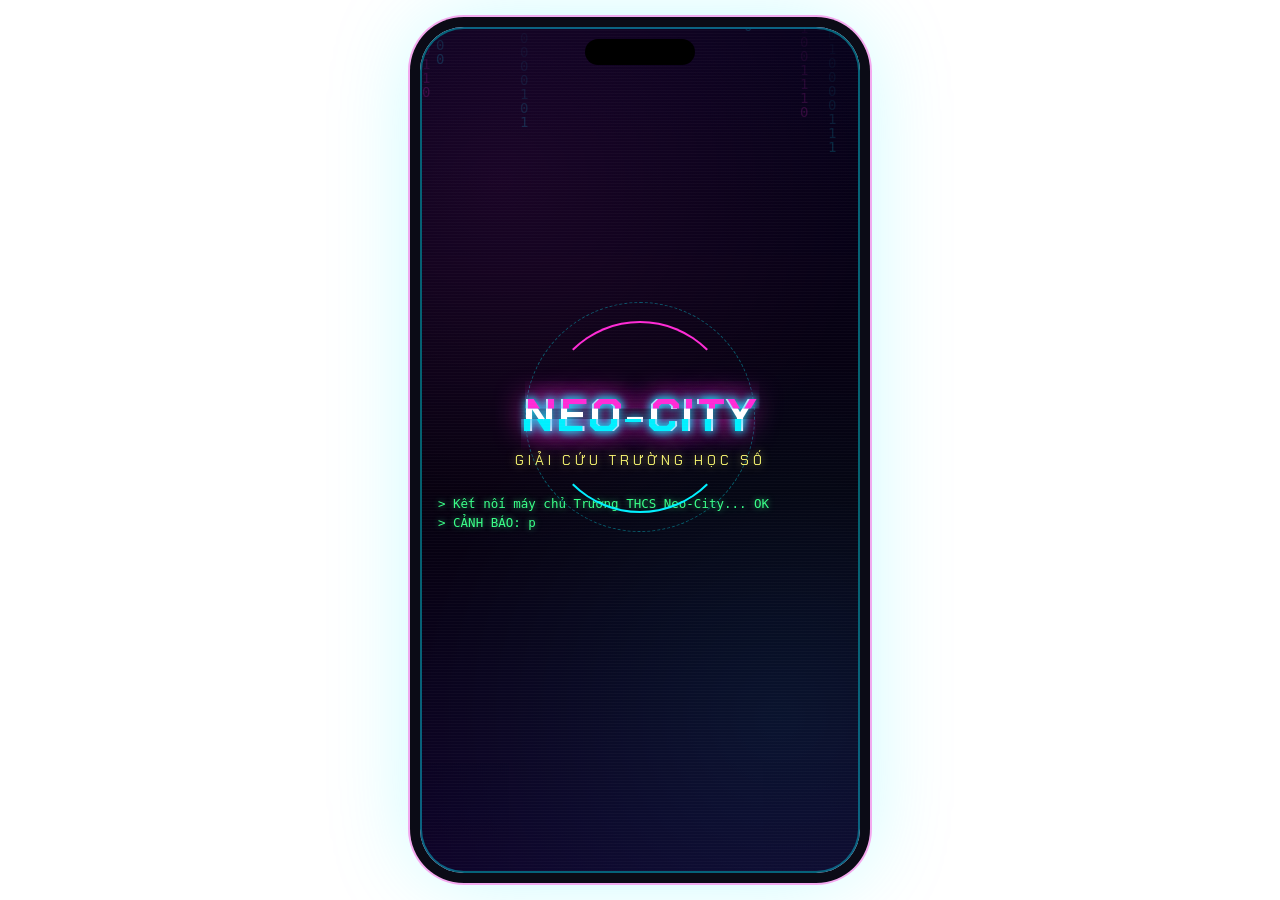
==== play.html @ b69e6686 "NEO-CITY: game Giải Cứu Trường Học Số Game web quét QR cho học sinh THCS về chuyển đổi số: 7 ải, mản" ====
<!doctype html>
<html lang="vi">
<head>
<meta charset="utf-8">
<meta name="viewport" content="width=device-width,initial-scale=1,viewport-fit=cover,maximum-scale=1">
<meta name="theme-color" content="#06020f">
<title>NEO-CITY · Giải Cứu Trường Học Số</title>
<link rel="preconnect" href="https://fonts.googleapis.com">
<link rel="preconnect" href="https://fonts.gstatic.com" crossorigin>
<link href="https://fonts.googleapis.com/css2?family=Be+Vietnam+Pro:wght@400;600;800&family=Chakra+Petch:wght@500;700&display=swap" rel="stylesheet">
<link rel="stylesheet" href="game.css">
<link rel="stylesheet" href="puzzles-a.css">
<link rel="stylesheet" href="puzzles-b.css">
</head>
<body>
<div class="phone">
  <canvas id="rain"></canvas>
  <div id="app"><div class="loader">ĐANG KẾT NỐI NEO-CITY…</div></div>
  <div class="scanlines"></div>
</div>
<script src="config.js"></script>
<script src="leaderboard.js"></script>
<script src="filter.js"></script>
<script src="data.js"></script>
<script src="game.js"></script>
<script src="puzzles-a.js"></script>
<script src="puzzles-b.js"></script>
<script>init();</script>
</body>
</html>
---- game.css ----
/* ===== NEO-CITY · Giao diện lõi ===== */
:root{
  --bg:#06020f; --bg2:#0d0624;
  --cyan:#00f0ff; --pink:#ff2bd6; --yellow:#f9f871; --green:#39ff88; --red:#ff3864; --violet:#8b5cf6;
  --text:#e8f6ff; --muted:#8fa3c7;
  --glass:rgba(20,10,50,.55); --line:rgba(0,240,255,.28);
  --fh:'Chakra Petch',system-ui,sans-serif; --fb:'Be Vietnam Pro',system-ui,sans-serif;
}
*{box-sizing:border-box;-webkit-tap-highlight-color:transparent}
html,body{margin:0;height:100%;overflow:hidden}
body{
  background:#020008 radial-gradient(ellipse at 20% 10%,rgba(255,43,214,.18),transparent 50%),
             radial-gradient(ellipse at 80% 90%,rgba(0,240,255,.15),transparent 50%);
  color:var(--text);font-family:var(--fb);font-size:15px;line-height:1.5;
  display:flex;align-items:center;justify-content:center;
}
button{font-family:inherit;color:inherit;cursor:pointer}
input{font-family:inherit}
img{max-width:100%}

/* ---------- Khung điện thoại ---------- */
.phone{
  position:relative;width:100%;max-width:440px;height:100dvh;overflow:hidden;
  background:linear-gradient(180deg,#0a0320 0%,#06020f 55%,#120530 100%);
}
@media (min-width:600px) and (min-height:700px){
  .phone{height:min(880px,94dvh);border-radius:44px;border:2px solid rgba(0,240,255,.4);
    box-shadow:0 0 0 10px #0b0b16,0 0 0 12px rgba(255,43,214,.4),0 0 90px rgba(0,240,255,.25)}
  .phone::before{content:"";position:absolute;top:10px;left:50%;transform:translateX(-50%);width:110px;height:26px;
    background:#000;border-radius:20px;z-index:60}
  .screen{padding-top:46px!important}
}
#rain{position:absolute;inset:0;width:100%;height:100%;opacity:.16;pointer-events:none}
.scanlines{position:absolute;inset:0;pointer-events:none;z-index:55;
  background:repeating-linear-gradient(0deg,rgba(255,255,255,.025) 0 1px,transparent 1px 3px)}
#app{position:absolute;inset:0;z-index:2}
.loader{position:absolute;inset:0;display:grid;place-items:center;font-family:var(--fh);letter-spacing:3px;color:var(--cyan);
  animation:blink 1s infinite}

.screen{
  position:absolute;inset:0;display:flex;flex-direction:column;gap:12px;overflow-y:auto;overflow-x:hidden;
  padding:calc(14px + env(safe-area-inset-top)) 16px calc(18px + env(safe-area-inset-bottom));
  animation:scrIn .45s cubic-bezier(.2,.8,.2,1);scrollbar-width:none;
}
.screen::-webkit-scrollbar{display:none}
.screen.has-nav{padding-bottom:calc(92px + env(safe-area-inset-bottom))}
.screen.flush{padding-left:0;padding-right:0;gap:0}
@keyframes scrIn{from{opacity:0;transform:translateY(16px) scale(.985);filter:blur(4px)}to{opacity:1;transform:none;filter:none}}

/* ---------- Thành phần chung ---------- */
.glass{background:var(--glass);border:1px solid var(--line);border-radius:16px;padding:14px;
  backdrop-filter:blur(10px);-webkit-backdrop-filter:blur(10px);box-shadow:inset 0 0 24px rgba(0,240,255,.06)}
.btn{
  display:inline-flex;align-items:center;justify-content:center;gap:8px;min-height:46px;padding:10px 18px;
  border:1.5px solid var(--cyan);border-radius:12px;background:linear-gradient(135deg,rgba(0,240,255,.18),rgba(255,43,214,.14));
  color:#fff;font-family:var(--fh);font-weight:700;font-size:15px;letter-spacing:1px;text-decoration:none;
  box-shadow:0 0 14px rgba(0,240,255,.35),inset 0 0 12px rgba(0,240,255,.15);
  transition:transform .12s,box-shadow .2s,opacity .2s;position:relative;overflow:hidden;
}
.btn::after{content:"";position:absolute;top:0;left:-60%;width:40%;height:100%;
  background:linear-gradient(100deg,transparent,rgba(255,255,255,.35),transparent);transform:skewX(-20deg);animation:shine 3.2s infinite}
.btn:active{transform:scale(.96)}
.btn:disabled{opacity:.4;filter:grayscale(.6);pointer-events:none}
.btn.big{width:100%;min-height:54px;font-size:17px}
.btn.red{border-color:var(--red);background:linear-gradient(135deg,rgba(255,56,100,.3),rgba(255,43,214,.12));box-shadow:0 0 14px rgba(255,56,100,.4)}
.btn.green{border-color:var(--green);background:linear-gradient(135deg,rgba(57,255,136,.25),rgba(0,240,255,.1));box-shadow:0 0 14px rgba(57,255,136,.4)}
.btn.ghost{background:transparent;border-color:rgba(143,163,199,.45);box-shadow:none}
.btn.ghost::after{display:none}
@keyframes shine{0%,60%{left:-60%}100%{left:130%}}
.icon-btn{width:42px;height:42px;border-radius:12px;border:1px solid var(--line);background:rgba(0,240,255,.08);
  font-size:20px;display:grid;place-items:center;flex:none}
.hint{color:var(--muted);font-size:13.5px;margin:0}
.center{text-align:center}
.explain{border-radius:12px;padding:10px 12px;font-size:14px;animation:pop .3s}
.explain.ok{background:rgba(57,255,136,.12);border:1px solid rgba(57,255,136,.5)}
.explain.no{background:rgba(255,56,100,.12);border:1px solid rgba(255,56,100,.55)}
.hidden{display:none!important}
@keyframes pop{from{transform:scale(.9);opacity:0}to{transform:none;opacity:1}}
@keyframes blink{50%{opacity:.35}}
.neon-title{font-family:var(--fh);font-weight:700;font-size:26px;margin:0;text-align:center;letter-spacing:1px;
  color:#fff;text-shadow:0 0 6px var(--c,var(--cyan)),0 0 18px var(--c,var(--cyan)),0 0 36px var(--c,var(--cyan))}

/* glitch chữ */
.glitch{position:relative;font-family:var(--fh);font-weight:700;color:#fff;letter-spacing:3px;
  text-shadow:0 0 10px var(--cyan),0 0 30px var(--pink)}
.glitch::before,.glitch::after{content:attr(data-text);position:absolute;inset:0;overflow:hidden}
.glitch::before{color:var(--pink);transform:translate(2px,0);clip-path:inset(0 0 60% 0);animation:gl1 2.4s infinite steps(2)}
.glitch::after{color:var(--cyan);transform:translate(-2px,0);clip-path:inset(55% 0 0 0);animation:gl2 2s infinite steps(2)}
@keyframes gl1{0%,90%{transform:translate(0)}92%{transform:translate(-4px,-2px)}95%{transform:translate(4px,1px)}}
@keyframes gl2{0%,85%{transform:translate(0)}88%{transform:translate(5px,2px)}93%{transform:translate(-4px,-1px)}}

/* thanh trên */
.topbar{display:flex;align-items:center;justify-content:space-between;gap:10px;font-family:var(--fh);letter-spacing:2px;
  color:var(--cyan);font-size:13px;min-height:42px}
.topbar>span:empty{width:42px}

/* ---------- Khởi động ---------- */
.boot{display:flex;flex-direction:column;gap:16px;min-height:100%;justify-content:center}
.logo{text-align:center;position:relative;padding:26px 0 8px}
.logo .glitch{font-size:46px;display:inline-block}
.logo-sub{font-family:var(--fh);color:var(--yellow);letter-spacing:4px;font-size:14px;text-shadow:0 0 10px rgba(249,248,113,.6)}
.logo-ring{position:absolute;left:50%;top:50%;width:230px;height:230px;margin:-115px 0 0 -115px;border-radius:50%;
  border:1px dashed rgba(0,240,255,.35);animation:spin 18s linear infinite;pointer-events:none}
.logo-ring::after{content:"";position:absolute;inset:18px;border-radius:50%;border:2px solid transparent;border-top-color:var(--pink);
  border-bottom-color:var(--cyan);animation:spin 3s linear infinite reverse}
@keyframes spin{to{transform:rotate(360deg)}}
.term{font-family:ui-monospace,Consolas,monospace;font-size:12.5px;color:var(--green);min-height:78px;margin:0;white-space:pre-wrap;
  text-shadow:0 0 6px rgba(57,255,136,.6)}
.form{display:flex;flex-direction:column;gap:10px;animation:pop .4s}
.form label{font-family:var(--fh);font-size:13px;letter-spacing:2px;color:var(--cyan)}
.input{width:100%;min-height:50px;border-radius:12px;border:1.5px solid var(--line);background:rgba(0,0,0,.35);color:#fff;
  padding:10px 14px;font-size:17px;outline:none;transition:border .2s,box-shadow .2s}
.input:focus{border-color:var(--pink);box-shadow:0 0 16px rgba(255,43,214,.35)}
.avatars{display:grid;grid-template-columns:repeat(4,1fr);gap:8px}
.av{aspect-ratio:1;border-radius:14px;border:1.5px solid var(--line);background:rgba(0,0,0,.3);font-size:30px;transition:transform .15s}
.av.sel{border-color:var(--pink);box-shadow:0 0 18px rgba(255,43,214,.55);transform:scale(1.06);background:rgba(255,43,214,.12)}

/* ---------- Cốt truyện ---------- */
.story{display:flex;flex-direction:column;gap:16px;justify-content:center;min-height:100%}
.villain{font-size:96px;text-align:center;filter:drop-shadow(0 0 20px var(--red));animation:villain 2.2s infinite}
@keyframes villain{0%,100%{transform:translateY(0)}50%{transform:translateY(-10px)}
  91%{transform:translate(-4px,-6px) skewX(8deg);filter:drop-shadow(4px 0 0 var(--cyan)) drop-shadow(-4px 0 0 var(--pink))}}
.story p{font-size:15.5px;margin:0;min-height:150px}

/* ---------- HUD + Bản đồ ---------- */
.hud{display:flex;align-items:center;gap:10px;margin:0 16px 10px;padding:10px 12px;border-radius:18px;position:relative;z-index:3}
.hud-av{width:44px;height:44px;border-radius:12px;display:grid;place-items:center;font-size:26px;
  background:rgba(255,43,214,.14);border:1px solid rgba(255,43,214,.5)}
.hud-info{flex:1;min-width:0}
.hud-info b{display:block;font-family:var(--fh);font-size:16px;white-space:nowrap;overflow:hidden;text-overflow:ellipsis}
.hud-info small{color:var(--muted);font-size:12px}
.hud-chip{font-family:var(--fh);font-weight:700;padding:6px 10px;border-radius:10px;border:1px solid rgba(249,248,113,.5);
  color:var(--yellow);background:rgba(249,248,113,.08);white-space:nowrap}
.map-wrap{flex:1;overflow-y:auto;overflow-x:hidden;position:relative;scrollbar-width:none}
.map-wrap::-webkit-scrollbar{display:none}
.map{position:relative;width:100%}
.city-bg{position:absolute;inset:0;pointer-events:none;opacity:.55;
  background:
    linear-gradient(rgba(0,240,255,.07) 1px,transparent 1px) 0 0/100% 46px,
    linear-gradient(90deg,rgba(255,43,214,.06) 1px,transparent 1px) 0 0/46px 100%}
.bldg{position:absolute;bottom:auto;width:34px;border:1px solid rgba(139,92,246,.35);border-bottom:none;
  background:linear-gradient(180deg,rgba(139,92,246,.15),transparent),
             repeating-linear-gradient(0deg,transparent 0 8px,rgba(0,240,255,.25) 8px 10px);pointer-events:none;opacity:.6}
.map-path{position:absolute;inset:0;width:100%;height:100%;overflow:visible}
.p-dim{fill:none;stroke:rgba(143,163,199,.28);stroke-width:4;stroke-dasharray:2 10;stroke-linecap:round;vector-effect:non-scaling-stroke}
.p-lit{fill:none;stroke:var(--cyan);stroke-width:4;stroke-linecap:round;vector-effect:non-scaling-stroke;
  filter:drop-shadow(0 0 6px var(--cyan));stroke-dasharray:14 8;animation:flow 1s linear infinite}
@keyframes flow{to{stroke-dashoffset:-22}}
.node{position:absolute;transform:translate(-50%,-50%);width:78px;height:78px;border:none;background:none;padding:0}
.node-core{position:absolute;inset:0;border-radius:22px;display:grid;place-items:center;font-size:34px;
  background:radial-gradient(circle at 30% 25%,rgba(255,255,255,.18),rgba(10,3,32,.9) 70%);
  border:2px solid var(--c);box-shadow:0 0 18px var(--c),inset 0 0 18px color-mix(in srgb,var(--c) 40%,transparent);
  transform:rotate(45deg);transition:transform .2s}
.node-core>i{font-style:normal;transform:rotate(-45deg)}
.node.boss{width:96px;height:96px}
.node.boss .node-core{font-size:42px;border-radius:50%}
.node.open .node-core,.node.scan .node-core{animation:pulse 1.6s infinite}
.node.locked .node-core{border-color:#3a3f5c;box-shadow:none;filter:grayscale(1) brightness(.6)}
.node.done .node-core{background:radial-gradient(circle at 30% 25%,color-mix(in srgb,var(--c) 45%,transparent),rgba(10,3,32,.9) 75%)}
.node:active .node-core{transform:rotate(45deg) scale(.92)}
.node.boss:active .node-core{transform:scale(.92)}
@keyframes pulse{0%,100%{box-shadow:0 0 14px var(--c)}50%{box-shadow:0 0 34px var(--c),0 0 60px var(--c)}}
.node-badge{position:absolute;right:-6px;top:-6px;z-index:2;width:26px;height:26px;border-radius:50%;display:grid;place-items:center;
  font-size:13px;background:#14082e;border:1.5px solid var(--yellow)}
.node-badge.ok{border-color:var(--green);color:var(--green);font-weight:800}
.node-label{position:absolute;top:50%;transform:translateY(-50%);width:130px;font-family:var(--fh);font-size:14px;font-weight:700;
  line-height:1.2;color:#fff;text-shadow:0 0 8px rgba(0,0,0,.9);pointer-events:none}
.node-label small{display:block;font-size:11px;letter-spacing:2px;color:var(--c)}
.node-label.right{left:calc(100% + 14px);text-align:left}
.node-label.left{right:calc(100% + 14px);text-align:right}
.node.locked .node-label{opacity:.5}
.map-end{position:absolute;left:0;right:0;text-align:center;font-family:var(--fh);font-size:12px;letter-spacing:3px;color:var(--muted)}

/* nav */
.nav{position:absolute;left:12px;right:12px;bottom:calc(10px + env(safe-area-inset-bottom));z-index:20;display:grid;
  grid-template-columns:repeat(4,1fr);padding:6px;border-radius:20px;background:rgba(12,5,34,.85)}
.nav button{border:none;background:none;border-radius:14px;padding:6px 2px;font-size:11px;font-family:var(--fh);
  color:var(--muted);display:flex;flex-direction:column;align-items:center;gap:2px;min-height:52px}
.nav button span{font-size:21px;line-height:1.1}
.nav button.on{color:#fff;background:rgba(0,240,255,.12);box-shadow:inset 0 0 0 1px var(--line)}

/* ---------- Giới thiệu ải ---------- */
.brief{display:flex;flex-direction:column;gap:12px}
.holo{position:relative;width:150px;height:150px;margin:6px auto 0;display:grid;place-items:center}
.holo>span{font-size:64px;filter:drop-shadow(0 0 16px var(--c));animation:float 3s ease-in-out infinite}
.holo-ring{position:absolute;inset:0;border-radius:50%;border:2px solid var(--c);opacity:.6;
  border-left-color:transparent;border-right-color:transparent;animation:spin 4s linear infinite}
.holo-ring.r2{inset:16px;animation-duration:2.6s;animation-direction:reverse;border-style:dashed;opacity:.4}
.holo::after{content:"";position:absolute;bottom:-8px;left:20%;right:20%;height:14px;border-radius:50%;
  background:radial-gradient(var(--c),transparent 70%);opacity:.5;filter:blur(4px)}
@keyframes float{50%{transform:translateY(-8px)}}
.area{text-align:center;color:var(--muted);margin:-6px 0 0;font-size:13px;letter-spacing:1px}
.brief-box p{margin:0;min-height:72px}
.mission b{font-family:var(--fh);letter-spacing:1.5px;color:var(--yellow);font-size:13px}
.mission p{margin:4px 0 0;font-size:14px}

/* ---------- Khung ải ---------- */
.lv-top{display:flex;align-items:center;gap:10px}
.lv-title{flex:1;min-width:0;line-height:1.2}
.lv-title small{display:block;font-family:var(--fh);color:var(--c);letter-spacing:2px;font-size:11px}
.lv-title b{font-family:var(--fh);font-size:17px;display:block;white-space:nowrap;overflow:hidden;text-overflow:ellipsis}
.hearts{display:flex;gap:2px;font-size:18px}
.hearts i{font-style:normal;transition:transform .3s,filter .3s}
.hearts i.lost{filter:grayscale(1) brightness(.5);transform:scale(.8)}
.hearts i.pop{animation:heartPop .5s}
@keyframes heartPop{30%{transform:scale(1.6)}100%{transform:scale(.8)}}
.lv-bar{height:6px;border-radius:6px;background:rgba(255,255,255,.08);overflow:hidden;flex:none}
.lv-bar i{display:block;height:100%;width:0;background:linear-gradient(90deg,var(--cyan),var(--pink));
  box-shadow:0 0 10px var(--cyan);transition:width .5s cubic-bezier(.2,.8,.2,1)}
.stage{display:flex;flex-direction:column;gap:12px;flex:1}
.shake{animation:shake .45s}
@keyframes shake{20%{transform:translateX(-8px)}40%{transform:translateX(7px)}60%{transform:translateX(-5px)}80%{transform:translateX(3px)}}
.hurt-flash{position:absolute;inset:0;z-index:40;pointer-events:none;background:radial-gradient(transparent 40%,rgba(255,56,100,.55));
  animation:hurt .6s forwards}
@keyframes hurt{to{opacity:0}}

/* ---------- Kết quả ---------- */
.reward{display:flex;flex-direction:column;align-items:center;gap:14px;text-align:center;min-height:100%;justify-content:center}
.reward .glitch{font-size:36px}
.flip{width:170px;height:170px;perspective:800px}
.flip-in{position:relative;width:100%;height:100%;transform-style:preserve-3d;transition:transform 1s cubic-bezier(.3,1.4,.5,1)}
.flip.flipped .flip-in{transform:rotateY(180deg)}
.face{position:absolute;inset:0;border-radius:18px;backface-visibility:hidden;-webkit-backface-visibility:hidden;overflow:hidden;
  display:grid;place-items:center;border:2px solid var(--cyan);box-shadow:0 0 30px rgba(0,240,255,.5)}
.face.front{font-family:var(--fh);font-size:80px;color:var(--cyan);
  background:repeating-linear-gradient(45deg,#0d0624 0 10px,#160a3a 10px 20px)}
.face.back{transform:rotateY(180deg);border-color:var(--yellow);box-shadow:0 0 40px rgba(249,248,113,.55)}
.face.back img{width:100%;height:100%;display:block}
.pc-label{font-family:var(--fh);color:var(--yellow);margin:0}
.trophy{font-size:110px;filter:drop-shadow(0 0 30px var(--yellow));animation:float 2.4s infinite ease-in-out}
.wish{width:100%;text-align:left;border-color:rgba(255,43,214,.5);animation:pop .5s .9s both}
.wish b{font-family:var(--fh);color:var(--pink);letter-spacing:2px;font-size:13px}
.wish p{margin:6px 0 0;min-height:48px;font-size:15.5px}
.reward .btns{width:100%;display:flex;flex-direction:column;gap:10px}
.fail .glitch{font-size:34px;text-shadow:0 0 10px var(--red),0 0 30px var(--red)}
.fail-ico{font-size:90px;animation:villain 1.6s infinite}

/* ---------- Mảnh ghép / ghép hình ---------- */
.board{display:grid;grid-template-columns:repeat(3,1fr);gap:4px;padding:6px;border-radius:14px;
  border:1.5px solid var(--line);background:rgba(0,0,0,.35);aspect-ratio:3/2;width:100%}
.slot{position:relative;border-radius:8px;border:1px dashed rgba(143,163,199,.35);display:grid;place-items:center;overflow:hidden;
  background:rgba(255,255,255,.02)}
.slot img{width:100%;height:100%;display:block;animation:pop .35s}
.slot.q span{font-family:var(--fh);font-size:30px;color:rgba(143,163,199,.5)}
.slot.q small{position:absolute;bottom:4px;font-size:10px;color:var(--muted)}
.slot.filled{border-style:solid;border-color:transparent}
.board.complete{gap:0;box-shadow:0 0 40px var(--yellow);border-color:var(--yellow);transition:gap .6s,box-shadow .6s}
.board.complete .slot{border-radius:0}
.tray{display:grid;grid-template-columns:repeat(3,1fr);gap:10px}
.tp{aspect-ratio:1;border-radius:10px;border:1.5px solid var(--line);padding:0;overflow:hidden;background:#000;transition:transform .15s,box-shadow .2s}
.tp img{display:block;width:100%;height:100%}
.tp.sel{border-color:var(--pink);box-shadow:0 0 18px var(--pink);transform:scale(1.07)}
.tp.used{visibility:hidden}
.pc-count{text-align:center;font-family:var(--fh);font-size:20px;color:var(--yellow)}

/* lời chúc */
.wlist{display:flex;flex-direction:column;gap:10px}
.witem{display:flex;gap:10px;align-items:flex-start;animation:pop .4s both}
.witem i{font-style:normal;font-size:22px}
.witem p{margin:0;font-size:14.5px}
.empty{text-align:center;color:var(--muted);padding:30px 10px}
.empty div{font-size:56px;margin-bottom:6px}

/* chứng nhận */
.cert{width:100%;border-radius:14px;box-shadow:0 0 30px rgba(0,240,255,.35);display:block}

/* ---------- Quét QR ---------- */
.scanner{position:relative;width:100%;aspect-ratio:1;border-radius:20px;overflow:hidden;background:#000;border:1.5px solid var(--line)}
#reader{position:absolute;inset:0}
#reader video{width:100%!important;height:100%!important;object-fit:cover}
#reader img,#reader__dashboard,#reader__header_message{display:none!important}
.scan-frame{position:absolute;inset:16%;pointer-events:none}
.scan-frame i{position:absolute;width:34px;height:34px;border:4px solid var(--cyan);filter:drop-shadow(0 0 6px var(--cyan))}
.scan-frame i:nth-child(1){left:0;top:0;border-right:none;border-bottom:none;border-radius:10px 0 0 0}
.scan-frame i:nth-child(2){right:0;top:0;border-left:none;border-bottom:none;border-radius:0 10px 0 0}
.scan-frame i:nth-child(3){left:0;bottom:0;border-right:none;border-top:none;border-radius:0 0 0 10px}
.scan-frame i:nth-child(4){right:0;bottom:0;border-left:none;border-top:none;border-radius:0 0 10px 0}
.scan-laser{position:absolute;left:4%;right:4%;height:2px;background:var(--pink);box-shadow:0 0 12px var(--pink);animation:laser 2s ease-in-out infinite}
@keyframes laser{0%,100%{top:6%}50%{top:94%}}
.scan-msg{position:absolute;left:0;right:0;bottom:10px;text-align:center;font-size:13px;color:var(--text);padding:0 14px;
  text-shadow:0 1px 4px #000}
.manual label{font-family:var(--fh);font-size:12px;letter-spacing:2px;color:var(--cyan)}
.manual .row{display:flex;gap:8px;margin-top:6px}
.manual .input{text-transform:uppercase;font-size:15px;min-height:46px}

/* ---------- Toast / modal / hiệu ứng ---------- */
.toast{position:absolute;left:50%;top:calc(18px + env(safe-area-inset-top));transform:translateX(-50%);z-index:80;
  width:max-content;max-width:88%;padding:10px 16px;border-radius:14px;background:rgba(12,5,34,.94);border:1px solid var(--cyan);
  box-shadow:0 0 20px rgba(0,240,255,.35);font-size:14px;text-align:center;animation:toastIn .35s cubic-bezier(.2,1.4,.4,1)}
.toast.ok{border-color:var(--green);box-shadow:0 0 20px rgba(57,255,136,.4)}
.toast.warn{border-color:var(--yellow);box-shadow:0 0 20px rgba(249,248,113,.35)}
.toast.out{opacity:0;transform:translate(-50%,-14px);transition:.4s}
@keyframes toastIn{from{opacity:0;transform:translate(-50%,-20px)}}
@media (min-width:600px) and (min-height:700px){.toast{top:50px}}
.modal{position:absolute;inset:0;z-index:70;display:grid;place-items:center;padding:20px;background:rgba(2,0,10,.7);animation:pop .25s}
.modal-box{width:100%;display:flex;flex-direction:column;gap:12px;background:rgba(16,7,42,.96)}
.modal-box h3{margin:0;font-family:var(--fh);color:var(--cyan);letter-spacing:1px}
.row{display:flex;align-items:center;justify-content:space-between;gap:10px}
.tiny{font-size:12px;color:var(--muted);margin:0}
.tg{width:52px;height:30px;border-radius:30px;border:1px solid var(--line);background:#1b1238;position:relative;transition:.2s}
.tg::after{content:"";position:absolute;top:3px;left:3px;width:22px;height:22px;border-radius:50%;background:var(--muted);transition:.2s}
.tg.on{background:rgba(0,240,255,.25);border-color:var(--cyan)}
.tg.on::after{left:25px;background:var(--cyan);box-shadow:0 0 10px var(--cyan)}
.seg2{display:flex;border:1px solid var(--line);border-radius:10px;overflow:hidden}
.seg2 button{border:none;background:none;padding:8px 12px;font-size:13px;color:var(--muted)}
.seg2 button.on{background:rgba(0,240,255,.18);color:#fff}
.confetti{position:absolute;inset:0;z-index:65;pointer-events:none;width:100%;height:100%}

@media (prefers-reduced-motion:reduce){
  *,*::before,*::after{animation-duration:.01ms!important;animation-iteration-count:1!important;transition-duration:.01ms!important}
}

/* ---------- Lời thoại BIT & bài học ---------- */
.bit-say{border-color:rgba(57,255,136,.45);position:relative}
.bit-say>b,.lesson>b{font-family:var(--fh);letter-spacing:1.5px;font-size:13px;color:var(--green)}
.bit-say p{margin-top:4px!important}
.lesson{width:100%;text-align:left;border-color:rgba(57,255,136,.45);animation:pop .5s .5s both}
.lesson p{margin:6px 0 0;font-size:14.5px}

/* ---------- Form tên + lớp ---------- */
.form-row{display:grid;grid-template-columns:1fr 92px;gap:10px}
.form-row>div{display:flex;flex-direction:column;gap:8px;min-width:0}
.cls-col .input{text-align:center;text-transform:uppercase}

/* ---------- Linh vật BIT ---------- */
.bit{display:block;flex:none;overflow:visible}
.bit-led{animation:blink 1.2s infinite}
.bit-eyes{transform-box:fill-box;transform-origin:center;animation:eyeBlink 4.5s infinite}
@keyframes eyeBlink{0%,93%,100%{transform:scaleY(1)}96%{transform:scaleY(.1)}}
.bit-mini{filter:drop-shadow(0 0 8px rgba(0,240,255,.5));animation:float 3s ease-in-out infinite}
.bit-say{display:flex;gap:12px;align-items:flex-start}
.bit-say>div,.lesson>div{flex:1;min-width:0}
.lesson{display:flex;gap:10px;align-items:flex-start}
.story .bit{margin:0 auto;filter:drop-shadow(0 0 22px rgba(0,240,255,.55));animation:float 3s ease-in-out infinite}
.bit-helper{position:absolute;right:10px;bottom:calc(84px + env(safe-area-inset-bottom));z-index:15;border:none;background:none;padding:0;
  animation:float 3.2s ease-in-out infinite;filter:drop-shadow(0 0 12px rgba(0,240,255,.55))}
.bit-bubble{position:absolute;right:58px;bottom:34px;width:190px;padding:9px 12px;border-radius:14px 14px 4px 14px;font-size:12.5px;text-align:left;
  background:rgba(12,5,34,.95);border:1px solid var(--green);color:var(--text);box-shadow:0 0 16px rgba(57,255,136,.3);
  opacity:0;transform:scale(.6) translateY(10px);transform-origin:bottom right;transition:.35s cubic-bezier(.2,1.4,.4,1);pointer-events:none}
.bit-bubble.show{opacity:1;transform:none}

/* ---------- HUD & bản đồ nâng cấp ---------- */
.hud-info b em{font-style:normal;font-size:12px;color:var(--cyan);border:1px solid var(--line);border-radius:6px;padding:0 5px;margin-left:2px;vertical-align:2px}
.hud-stats{display:flex;flex-direction:column;gap:4px;align-items:flex-end}
.hud-chip{font-size:13px;padding:3px 8px}
.hud-chip.pc{color:var(--cyan);border-color:var(--line);background:rgba(0,240,255,.06)}
.me-pin{position:absolute;transform:translateX(-50%);z-index:4;font-size:26px;width:46px;height:46px;border-radius:50% 50% 50% 4px;
  rotate:-45deg;display:grid;place-items:center;background:linear-gradient(135deg,var(--pink),var(--violet));
  box-shadow:0 0 18px var(--pink);animation:pinBob 1.4s ease-in-out infinite;pointer-events:none}
.me-pin i{position:absolute;rotate:45deg;top:-26px;left:50%;translate:-50% 0;font-style:normal;font-family:var(--fh);font-size:10px;letter-spacing:1.5px;
  white-space:nowrap;color:var(--pink);text-shadow:0 0 6px var(--pink)}
@keyframes pinBob{50%{translate:0 -6px}}
.nav{grid-template-columns:none;grid-auto-flow:column;grid-auto-columns:1fr}
.nav button{position:relative}
.nav button.on::after{content:"";position:absolute;bottom:3px;width:18px;height:3px;border-radius:3px;background:var(--cyan);box-shadow:0 0 8px var(--cyan)}

/* ---------- Điểm ---------- */
.score-box{width:100%;display:flex;align-items:center;gap:14px;border-color:rgba(249,248,113,.5);animation:pop .5s .3s both}
.score-big{display:flex;flex-direction:column;align-items:center;min-width:96px}
.score-big span{font-family:var(--fh);font-weight:700;font-size:44px;line-height:1;color:var(--yellow);text-shadow:0 0 18px rgba(249,248,113,.7)}
.score-big small{font-family:var(--fh);font-size:11px;letter-spacing:1.5px;color:var(--muted);text-align:center}
.score-rows{flex:1;display:flex;flex-direction:column;gap:3px;font-size:13px;text-align:left;color:var(--muted)}
.score-rows span{display:flex;justify-content:space-between;border-bottom:1px dashed rgba(143,163,199,.2);padding-bottom:2px}
.score-rows b{color:var(--green)}
.btn-row{display:grid;grid-template-columns:1fr 1fr;gap:10px}

/* ---------- Màn xếp hạng ---------- */
.rank-me{display:flex;align-items:center;gap:10px;border-color:rgba(255,43,214,.5);
  background:linear-gradient(135deg,rgba(255,43,214,.16),rgba(0,240,255,.08))}
.rm-av{width:48px;height:48px;border-radius:14px;display:grid;place-items:center;font-size:28px;background:rgba(0,0,0,.3);border:1px solid var(--pink)}
.rm-info{flex:1;min-width:0}
.rm-info b{display:block;font-family:var(--fh);font-size:16px;white-space:nowrap;overflow:hidden;text-overflow:ellipsis}
.rm-info small{color:var(--muted);font-size:12px}
.rm-rank,.rm-score{text-align:center;line-height:1.1}
.rm-rank small,.rm-score small{display:block;font-size:10px;letter-spacing:1.5px;color:var(--muted);font-family:var(--fh)}
.rm-rank b{font-family:var(--fh);font-size:22px;color:var(--pink);text-shadow:0 0 10px var(--pink)}
.rm-score b{font-family:var(--fh);font-size:22px;color:var(--yellow);text-shadow:0 0 10px rgba(249,248,113,.6)}
.rank-tabs{align-self:center}
.rank-tabs button{padding:8px 18px}
.rlist{display:flex;flex-direction:column;gap:8px}
.rrow,.crow{display:flex;align-items:center;gap:10px;padding:9px 12px;border-radius:14px;background:rgba(20,10,50,.5);
  border:1px solid rgba(143,163,199,.18);animation:rowIn .45s cubic-bezier(.2,.8,.2,1) both}
@keyframes rowIn{from{opacity:0;transform:translateX(-18px)}}
.rrow.me,.crow.me{border-color:var(--pink);box-shadow:0 0 14px rgba(255,43,214,.35);background:rgba(255,43,214,.1)}
.rrow.top1{border-color:rgba(249,248,113,.6);box-shadow:0 0 16px rgba(249,248,113,.25)}
.rrow.top2{border-color:rgba(200,215,235,.45)}
.rrow.top3{border-color:rgba(255,160,90,.45)}
.rr-pos{width:30px;text-align:center;font-family:var(--fh);font-weight:700;font-size:18px;color:var(--muted);flex:none}
.rr-av{font-size:24px;flex:none}
.rr-name,.cr-main{flex:1;min-width:0;display:flex;flex-direction:column}
.rr-name b,.cr-main b{font-size:14.5px;white-space:nowrap;overflow:hidden;text-overflow:ellipsis}
.rr-name small,.cr-main small{font-size:11.5px;color:var(--muted)}
.rr-bar{display:block;height:4px;border-radius:4px;background:rgba(255,255,255,.08);margin-top:4px;overflow:hidden}
.rr-bar.big{height:7px}
.rr-bar>i{display:block;height:100%;background:linear-gradient(90deg,var(--cyan),var(--pink));border-radius:4px}
.rr-score{font-family:var(--fh);font-weight:700;font-size:19px;color:var(--yellow);text-align:right;min-width:52px}
.rr-score small{display:block;font-size:10px;color:var(--muted);letter-spacing:1px}
.spin{display:inline-block;animation:float 1.2s ease-in-out infinite}

/* ---------- Nền động nhẹ ---------- */
.phone::after{content:"";position:absolute;inset:-30%;z-index:0;pointer-events:none;opacity:.5;
  background:radial-gradient(circle at 30% 30%,rgba(255,43,214,.16),transparent 35%),radial-gradient(circle at 70% 70%,rgba(0,240,255,.14),transparent 35%);
  animation:aurora 18s linear infinite}
@keyframes aurora{to{transform:rotate(360deg)}}
.me-pin span{rotate:45deg;font-size:24px}
.input.bad{border-color:var(--red);box-shadow:0 0 14px rgba(255,56,100,.45)}
---- puzzles-a.css ----
/* ===== NEO-CITY · Puzzles A (quiz, password, swipe, binary) – tiền tố pa- ===== */

/* ---------- Chung ---------- */
.pa-pop { animation: pa-pop .35s cubic-bezier(.2, 1.4, .4, 1) both; }
.pa-tip { text-align: center; line-height: 1.5; }
.pa-tip b { color: var(--yellow); font-family: var(--fh); letter-spacing: .5px; }

@keyframes pa-pop { from { opacity: 0; transform: translateY(8px) scale(.96); } to { opacity: 1; transform: none; } }
@keyframes pa-in-up { from { opacity: 0; transform: translateY(14px); } to { opacity: 1; transform: none; } }
@keyframes pa-blink { 50% { opacity: 0; } }
@keyframes pa-glitch {
  0%, 100% { transform: none; text-shadow: 0 0 12px currentColor; }
  20% { transform: translate(-2px, 1px); text-shadow: 2px 0 var(--pink), -2px 0 var(--cyan); }
  40% { transform: translate(2px, -1px); text-shadow: -2px 0 var(--pink), 2px 0 var(--cyan); }
  60% { transform: translate(-1px, 0); text-shadow: 1px 0 var(--yellow), -1px 0 var(--cyan); }
}
@keyframes pa-shake { 0%, 100% { transform: none; } 25% { transform: translateX(-5px); } 75% { transform: translateX(5px); } }

/* ---------- 1. QUIZ ---------- */
.pa-gate { text-align: center; padding: 12px 14px; transition: box-shadow .4s, border-color .4s; }
.pa-gate-title { font-family: var(--fh); font-size: 12px; letter-spacing: 2px; color: var(--muted); margin-bottom: 10px; }
.pa-gate-count { color: var(--cyan); font-weight: 700; }
.pa-gate-locks { display: flex; gap: 6px; justify-content: center; }
.pa-lock {
  flex: 1; max-width: 64px; height: 14px; border-radius: 4px; position: relative; overflow: hidden;
  background: rgba(255, 255, 255, .06); border: 1px solid rgba(0, 240, 255, .25);
  transform: skewX(-18deg);
}
.pa-lock i {
  position: absolute; inset: 0; transform: scaleX(0); transform-origin: left;
  background: linear-gradient(90deg, var(--cyan), var(--green));
  transition: transform .45s cubic-bezier(.2, .9, .3, 1);
}
.pa-lock.pa-on { box-shadow: 0 0 10px var(--cyan), 0 0 22px rgba(0, 240, 255, .4); border-color: var(--cyan); }
.pa-lock.pa-on i { transform: scaleX(1); }
.pa-gate.pa-open { border-color: var(--green); box-shadow: 0 0 24px rgba(57, 255, 136, .45), inset 0 0 20px rgba(57, 255, 136, .15); }
.pa-gate.pa-open .pa-gate-locks { animation: pa-gate-open .9s ease-in-out both; }
.pa-gate.pa-open .pa-gate-title { color: var(--green); animation: pa-glitch .5s 2; }
@keyframes pa-gate-open {
  0% { letter-spacing: 0; gap: 6px; filter: none; }
  40% { gap: 2px; filter: brightness(1.8); }
  100% { gap: 18px; filter: brightness(1.3); }
}

.pa-qcard { animation: pa-in-up .4s ease both; }
.pa-qhead {
  display: flex; justify-content: space-between; align-items: center;
  font-family: var(--fh); font-size: 12px; letter-spacing: 2px; color: var(--pink);
  border-bottom: 1px dashed rgba(255, 43, 214, .35); padding-bottom: 8px; margin-bottom: 10px;
  text-shadow: 0 0 8px rgba(255, 43, 214, .6);
}
.pa-blink { animation: pa-blink 1s steps(1) infinite; color: var(--cyan); }
.pa-qtext { font-size: 17px; font-weight: 600; line-height: 1.45; color: var(--text); margin-bottom: 12px; }
.pa-opts { display: flex; flex-direction: column; gap: 9px; }
.pa-opt {
  display: flex; align-items: center; gap: 10px; width: 100%; min-height: 48px; padding: 9px 12px;
  text-align: left; font: 500 15px/1.35 var(--fb); color: var(--text); cursor: pointer;
  background: rgba(10, 4, 30, .6); border: 1px solid var(--line); border-radius: 12px;
  transition: transform .15s, border-color .2s, background .2s, box-shadow .2s, opacity .3s;
  animation: pa-in-up .35s ease both; animation-delay: var(--d, 0ms);
  -webkit-tap-highlight-color: transparent;
}
.pa-opt b {
  flex: 0 0 30px; height: 30px; display: grid; place-items: center; border-radius: 8px;
  font: 700 14px var(--fh); color: var(--cyan); border: 1px solid var(--cyan);
  box-shadow: inset 0 0 8px rgba(0, 240, 255, .3);
}
.pa-opt:not(:disabled):active { transform: scale(.97); }
@media (hover: hover) {
  .pa-opt:not(:disabled):hover { border-color: var(--cyan); box-shadow: 0 0 12px rgba(0, 240, 255, .3); }
}
.pa-opt:disabled { cursor: default; }
.pa-opt.pa-ok { border-color: var(--green); background: rgba(57, 255, 136, .14); box-shadow: 0 0 16px rgba(57, 255, 136, .45); }
.pa-opt.pa-ok b { color: #04140a; background: var(--green); border-color: var(--green); }
.pa-opt.pa-bad { border-color: var(--red); background: rgba(255, 56, 100, .14); box-shadow: 0 0 16px rgba(255, 56, 100, .45); animation: pa-shake .3s; }
.pa-opt.pa-bad b { color: #fff; background: var(--red); border-color: var(--red); }
.pa-opt.pa-dim { opacity: .4; }
.pa-feed { display: flex; flex-direction: column; gap: 10px; margin-top: 12px; }
.pa-feed:empty { display: none; }

/* ---------- 2. PASSWORD ---------- */
.pa-warn {
  font-size: 13px; font-weight: 600; text-align: center; color: var(--yellow);
  padding: 8px 10px; border-radius: 10px; border: 1px dashed rgba(249, 248, 113, .5);
  background: rgba(249, 248, 113, .07);
}
.pa-fort { display: flex; align-items: center; gap: 16px; transition: box-shadow .4s, border-color .4s; }
.pa-shield-wrap { position: relative; flex: 0 0 92px; height: 110px; }
.pa-shield { width: 100%; height: 100%; overflow: visible; --p: 0; }
.pa-sh-bg { fill: rgba(255, 255, 255, .04); }
.pa-sh-fill {
  transform-box: fill-box; transform-origin: 50% 100%;
  transform: scaleY(var(--p)); transition: transform .5s cubic-bezier(.2, .9, .3, 1.2);
  opacity: .85;
}
.pa-sh-line { stroke: rgba(6, 2, 15, .55); stroke-width: 1.2; }
.pa-sh-edge {
  fill: none; stroke: var(--pink); stroke-width: 2.5; stroke-linejoin: round;
  filter: drop-shadow(0 0 4px var(--pink));
  transition: stroke .4s;
}
.pa-sh-icon {
  position: absolute; inset: 0; display: grid; place-items: center; font-size: 30px;
  filter: drop-shadow(0 0 6px rgba(0, 0, 0, .8)); transition: transform .3s;
}
.pa-fort-info { min-width: 0; }
.pa-fort-label { font: 600 11px var(--fh); letter-spacing: 2px; color: var(--muted); }
.pa-fort-pct { font: 700 38px/1.1 var(--fh); color: var(--cyan); text-shadow: 0 0 14px rgba(0, 240, 255, .7); }
.pa-fort.pa-ready { border-color: var(--green); box-shadow: 0 0 18px rgba(57, 255, 136, .3); }
.pa-fort.pa-ready .pa-sh-edge { stroke: var(--green); filter: drop-shadow(0 0 6px var(--green)); }
.pa-fort.pa-ready .pa-fort-pct { color: var(--green); text-shadow: 0 0 14px rgba(57, 255, 136, .7); }
.pa-fort.pa-sealed .pa-shield-wrap { animation: pa-seal 1.1s ease both; }
.pa-fort.pa-sealed .pa-sh-icon { animation: pa-lock-drop .6s cubic-bezier(.2, 1.6, .4, 1) both; }
.pa-fort.pa-sealed .pa-fort-pct { animation: pa-glitch .5s 2; }
@keyframes pa-seal {
  0% { filter: none; transform: scale(1); }
  30% { filter: brightness(2) drop-shadow(0 0 18px var(--green)); transform: scale(1.12); }
  100% { filter: drop-shadow(0 0 12px var(--green)); transform: scale(1); }
}
@keyframes pa-lock-drop { from { transform: translateY(-30px) scale(1.6); opacity: 0; } to { transform: none; opacity: 1; } }

.pa-pw-box { display: flex; flex-direction: column; gap: 8px; }
.pa-label { font: 600 11px var(--fh); letter-spacing: 2px; color: var(--pink); }
.pa-input {
  width: 100%; box-sizing: border-box; min-height: 50px; padding: 10px 14px; border-radius: 12px;
  font: 600 18px var(--fh); letter-spacing: 1px; color: var(--text);
  background: rgba(6, 2, 15, .75); border: 1.5px solid var(--line); outline: none;
  transition: border-color .2s, box-shadow .2s;
}
.pa-input::placeholder { color: var(--muted); opacity: .6; font-weight: 400; }
.pa-input:focus { border-color: var(--cyan); box-shadow: 0 0 0 3px rgba(0, 240, 255, .15), 0 0 16px rgba(0, 240, 255, .35); }
.pa-input:disabled { opacity: .7; border-color: var(--green); }
.pa-meter { height: 8px; border-radius: 99px; background: rgba(255, 255, 255, .07); overflow: hidden; }
.pa-meter i {
  --h: 0; display: block; height: 100%; width: 0; border-radius: inherit;
  background: hsl(var(--h) 100% 55%); box-shadow: 0 0 10px hsl(var(--h) 100% 55%);
  transition: width .35s ease, background .35s, box-shadow .35s;
}
.pa-meter-row { display: flex; justify-content: space-between; font-size: 12px; color: var(--muted); }
.pa-str { font: 700 12px var(--fh); letter-spacing: 1px; }
.pa-crack { font-size: 14px; color: var(--text); }
.pa-crack b { font-family: var(--fh); color: var(--yellow); transition: color .3s; }
.pa-crack b.pa-bad-t { color: var(--red); text-shadow: 0 0 8px rgba(255, 56, 100, .6); }
.pa-crack b.pa-good-t { color: var(--green); text-shadow: 0 0 8px rgba(57, 255, 136, .6); }

.pa-rules { list-style: none; margin: 0; display: flex; flex-direction: column; gap: 8px; }
.pa-rule { display: flex; align-items: center; gap: 10px; font-size: 14px; color: var(--muted); transition: color .25s; }
.pa-led {
  flex: 0 0 12px; height: 12px; border-radius: 50%;
  background: #2a2140; border: 1px solid rgba(255, 255, 255, .15);
  transition: background .25s, box-shadow .25s;
}
.pa-rule.pa-fail .pa-led { background: var(--red); box-shadow: 0 0 8px var(--red); }
.pa-rule.pa-pass { color: var(--text); }
.pa-rule.pa-pass .pa-led { background: var(--green); box-shadow: 0 0 6px var(--green), 0 0 14px rgba(57, 255, 136, .6); }
.pa-rule.pa-flash { animation: pa-row-flash .5s ease; }
.pa-found { font-style: normal; color: var(--red); font-size: 12px; white-space: nowrap; }
@keyframes pa-row-flash { 0% { transform: translateX(0); } 30% { transform: translateX(4px); color: var(--green); } 100% { transform: none; } }

/* ---------- 3. SWIPE ---------- */
.pa-sw-top { display: flex; justify-content: space-between; align-items: center; gap: 8px; flex-wrap: wrap; }
.pa-sw-count { font: 700 13px var(--fh); letter-spacing: 2px; color: var(--yellow); text-shadow: 0 0 8px rgba(249, 248, 113, .6); }
.pa-deck { position: relative; height: 300px; margin: 4px 6px 8px; }
.pa-card {
  position: absolute; inset: 0; display: flex; flex-direction: column; gap: 12px; padding: 18px 16px;
  border-radius: 20px; overflow: hidden; user-select: none; -webkit-user-select: none;
  background:
    linear-gradient(160deg, rgba(139, 92, 246, .22), transparent 55%),
    repeating-linear-gradient(0deg, rgba(255, 255, 255, .025) 0 2px, transparent 2px 4px),
    #120830;
  border: 1.5px solid rgba(249, 248, 113, .45);
  box-shadow: 0 12px 30px rgba(0, 0, 0, .55), 0 0 18px rgba(249, 248, 113, .15);
}
.pa-card.pa-top {
  touch-action: none; cursor: grab; z-index: 2;
  transition: transform .3s cubic-bezier(.2, .9, .3, 1.2);
}
.pa-card.pa-under { transform: translateY(14px) scale(.93); opacity: .55; filter: blur(.5px); z-index: 1; pointer-events: none; }
.pa-card.pa-enter { animation: pa-card-enter .35s ease both; }
.pa-card.pa-drag { transition: none; cursor: grabbing; }
.pa-card.pa-fly { transition: transform .45s ease-in, opacity .45s ease-in; opacity: 0; pointer-events: none; }
@keyframes pa-card-enter {
  from { transform: translateY(14px) scale(.93); opacity: .55; }
  to { transform: none; opacity: 1; }
}
.pa-card-src {
  align-self: flex-start; max-width: 100%; font-size: 13px; font-weight: 600; color: var(--cyan);
  padding: 5px 10px; border-radius: 99px; border: 1px solid var(--line); background: rgba(0, 240, 255, .07);
  white-space: nowrap; overflow: hidden; text-overflow: ellipsis;
}
.pa-card-text { flex: 1; display: flex; align-items: center; font-size: 19px; font-weight: 600; line-height: 1.45; color: var(--text); }
.pa-card-foot { font: 500 10px var(--fh); letter-spacing: 1.5px; color: var(--muted); opacity: .7; }
.pa-stamp {
  position: absolute; top: 22px; padding: 4px 12px; border: 3px solid; border-radius: 8px;
  font: 800 26px var(--fh); letter-spacing: 3px; opacity: 0; pointer-events: none;
  transition: opacity .1s;
}
.pa-stamp-real { left: 16px; color: var(--green); border-color: var(--green); transform: rotate(-14deg); text-shadow: 0 0 10px var(--green); box-shadow: 0 0 14px rgba(57, 255, 136, .5); background: rgba(6, 2, 15, .7); }
.pa-stamp-fake { right: 16px; color: var(--red); border-color: var(--red); transform: rotate(14deg); text-shadow: 0 0 10px var(--red); box-shadow: 0 0 14px rgba(255, 56, 100, .5); background: rgba(6, 2, 15, .7); }
.pa-sw-btns { display: grid; grid-template-columns: 1fr 1fr; gap: 12px; }
.pa-sw-btns .btn { min-height: 52px; font-size: 16px; }
.pa-sw-feed { display: flex; flex-direction: column; gap: 10px; }
.pa-sw-feed:empty { display: none; }

/* ---------- 4. BINARY ---------- */
.pa-bin-panel { position: relative; overflow: hidden; text-align: center; transition: border-color .3s, box-shadow .3s; }
.pa-bin-head { display: flex; justify-content: space-between; align-items: center; }
.pa-bin-layer { font: 700 13px var(--fh); letter-spacing: 2px; color: var(--violet); text-shadow: 0 0 8px rgba(139, 92, 246, .7); }
.pa-bin-dots { display: flex; gap: 6px; }
.pa-bin-dots i { width: 12px; height: 12px; border-radius: 3px; border: 1px solid var(--violet); transform: rotate(45deg); transition: background .3s, box-shadow .3s; }
.pa-bin-dots i.pa-on { background: var(--green); border-color: var(--green); box-shadow: 0 0 10px var(--green); }
.pa-bin-label { margin-top: 8px; font: 600 11px var(--fh); letter-spacing: 3px; color: var(--muted); }
.pa-bin-target {
  font: 700 64px/1 var(--fh); color: var(--cyan); margin: 4px 0 10px;
  text-shadow: 0 0 10px var(--cyan), 0 0 28px rgba(0, 240, 255, .55);
}
.pa-bin-target.pa-pulse { animation: pa-glitch .45s 1; }
.pa-bin-stats { display: grid; grid-template-columns: 1fr 1fr; gap: 10px; }
.pa-bin-stats > div {
  display: flex; flex-direction: column; gap: 2px; padding: 8px; border-radius: 10px;
  background: rgba(6, 2, 15, .55); border: 1px solid rgba(139, 92, 246, .35);
  font-size: 12px; color: var(--muted);
}
.pa-bin-stats b { font: 700 22px var(--fh); color: var(--text); letter-spacing: 1px; transition: color .2s; }
.pa-bin-str { color: var(--pink) !important; text-shadow: 0 0 8px rgba(255, 43, 214, .6); }
.pa-bin-sum.pa-over { color: var(--red); }
.pa-bin-status { min-height: 18px; margin-top: 8px; font-size: 12px; color: var(--muted); transition: color .2s; }
.pa-bin-status.pa-warn-t { color: var(--red); opacity: .9; }
.pa-bin-flash {
  position: absolute; inset: 0; display: grid; place-items: center;
  font: 800 32px var(--fh); letter-spacing: 2px; color: var(--green);
  text-shadow: 0 0 12px var(--green), 0 0 30px rgba(57, 255, 136, .7);
  background: radial-gradient(circle, rgba(57, 255, 136, .22), rgba(6, 2, 15, .85) 70%);
  opacity: 0; transform: scale(1.3); pointer-events: none;
  transition: opacity .25s, transform .3s cubic-bezier(.2, 1.4, .4, 1);
}
.pa-bin-panel.pa-unlocked { border-color: var(--green); box-shadow: 0 0 24px rgba(57, 255, 136, .45); }
.pa-bin-panel.pa-unlocked .pa-bin-flash { opacity: 1; transform: none; animation: pa-glitch .4s .1s 2; }

.pa-bits { --n: 5; display: grid; grid-template-columns: repeat(var(--n), 1fr); gap: 8px; }
.pa-bit {
  display: flex; flex-direction: column; align-items: center; justify-content: center; gap: 4px;
  min-height: 86px; padding: 8px 0; border-radius: 12px; cursor: pointer;
  background: rgba(10, 4, 30, .7); border: 1.5px solid rgba(139, 92, 246, .45); color: var(--muted);
  transition: transform .15s, background .2s, border-color .2s, box-shadow .2s, color .2s;
  animation: pa-in-up .35s ease both; animation-delay: var(--d, 0ms);
  -webkit-tap-highlight-color: transparent; touch-action: manipulation;
}
.pa-bit-val { font: 600 12px var(--fh); color: var(--muted); }
.pa-bit-d { font: 700 34px/1 var(--fh); }
.pa-bit:not(:disabled):active { transform: scale(.92); }
.pa-bit.pa-on {
  color: var(--cyan); border-color: var(--cyan); background: rgba(0, 240, 255, .12);
  box-shadow: 0 0 14px rgba(0, 240, 255, .55), inset 0 0 14px rgba(0, 240, 255, .25);
}
.pa-bit.pa-on .pa-bit-d { text-shadow: 0 0 10px var(--cyan); }
.pa-bit.pa-on .pa-bit-val { color: var(--yellow); }
.pa-bit:disabled { cursor: default; }
.pa-bin-panel.pa-unlocked ~ .pa-bits .pa-bit.pa-on { border-color: var(--green); color: var(--green); box-shadow: 0 0 14px rgba(57, 255, 136, .6); }

@media (max-width: 360px) {
  .pa-bit-d { font-size: 28px; }
  .pa-bin-target { font-size: 54px; }
  .pa-card-text { font-size: 17px; }
}

/* ---------- Giảm chuyển động ---------- */
@media (prefers-reduced-motion: reduce) {
  .pa-pop, .pa-qcard, .pa-opt, .pa-bit, .pa-card.pa-enter,
  .pa-gate.pa-open .pa-gate-locks, .pa-gate.pa-open .pa-gate-title,
  .pa-fort.pa-sealed .pa-shield-wrap, .pa-fort.pa-sealed .pa-sh-icon, .pa-fort.pa-sealed .pa-fort-pct,
  .pa-bin-target.pa-pulse, .pa-bin-panel.pa-unlocked .pa-bin-flash, .pa-rule.pa-flash,
  .pa-opt.pa-bad, .pa-blink { animation: none !important; }
  .pa-card.pa-top, .pa-sh-fill, .pa-lock i { transition-duration: .01s; }
}
---- puzzles-b.css ----
/* ===== NEO-CITY · Puzzles B (robot, phishing, boss) – all classes prefixed pb- ===== */

/* ---------- shared ---------- */
.pb-pop { animation: pb-pop .28s ease-out; }
@keyframes pb-pop { 0% { transform: scale(.85); } 60% { transform: scale(1.08); } 100% { transform: scale(1); } }

/* =========================================================
   ROBOT
   ========================================================= */
.pb-board-wrap { padding: 10px; transition: box-shadow .3s; }
.pb-board-wrap.pb-running { box-shadow: 0 0 0 1px var(--cyan), 0 0 18px rgba(0, 240, 255, .35); }
.pb-board-wrap.pb-flash { animation: pb-redflash .6s ease-out; }
.pb-board-wrap.pb-solved { box-shadow: 0 0 0 2px var(--green), 0 0 30px rgba(57, 255, 136, .6); }
@keyframes pb-redflash {
  0%, 100% { background: var(--glass); }
  30% { background: rgba(255, 56, 100, .45); box-shadow: 0 0 30px var(--red); }
}

.pb-board {
  position: relative;
  display: grid;
  grid-template-columns: repeat(var(--n, 5), 1fr);
  grid-auto-rows: 1fr;
  aspect-ratio: 1 / 1;
  width: 100%;
  max-width: 360px;
  margin: 0 auto;
  background:
    linear-gradient(rgba(0, 240, 255, .07) 1px, transparent 1px) 0 0 / calc(100% / var(--n, 5)) calc(100% / var(--n, 5)),
    linear-gradient(90deg, rgba(0, 240, 255, .07) 1px, transparent 1px) 0 0 / calc(100% / var(--n, 5)) calc(100% / var(--n, 5));
}
.pb-cell { position: relative; display: flex; align-items: center; justify-content: center; }
.pb-cell::before {
  content: ''; position: absolute; inset: 3px; border-radius: 8px;
  background: rgba(10, 20, 50, .55);
  border: 1px solid rgba(0, 240, 255, .14);
}
.pb-cell-ic { position: relative; z-index: 1; font-size: clamp(20px, 7vw, 30px); line-height: 1; }
.pb-start::before { border-color: rgba(0, 240, 255, .5); border-style: dashed; }
.pb-start-ic { font: 700 14px var(--fh); color: var(--cyan); opacity: .55; }
.pb-goal::before { border-color: var(--green); box-shadow: inset 0 0 14px rgba(57, 255, 136, .45), 0 0 10px rgba(57, 255, 136, .35); }
.pb-chipcell::before { border-color: rgba(249, 248, 113, .6); }
.pb-chip { animation: pb-chipglow 1.4s ease-in-out infinite; filter: drop-shadow(0 0 6px var(--yellow)); }
@keyframes pb-chipglow { 50% { transform: scale(1.15); filter: drop-shadow(0 0 12px var(--yellow)); } }
.pb-chipcell.pb-got .pb-chip { animation: pb-spark .55s ease-out forwards; }
.pb-chipcell.pb-got::after {
  content: ''; position: absolute; inset: 10%; border-radius: 50%;
  border: 2px solid var(--yellow); animation: pb-ring .55s ease-out forwards; pointer-events: none;
}
@keyframes pb-spark {
  0% { transform: scale(1); opacity: 1; }
  40% { transform: scale(1.8) rotate(20deg); opacity: 1; filter: drop-shadow(0 0 18px var(--yellow)) brightness(2); }
  100% { transform: scale(0) rotate(90deg); opacity: 0; }
}
@keyframes pb-ring { from { transform: scale(.3); opacity: 1; } to { transform: scale(1.6); opacity: 0; } }

/* neon brick wall */
.pb-wall::before {
  background:
    linear-gradient(rgba(255, 43, 214, .55) 2px, transparent 2px) 0 0 / 100% 33.33%,
    linear-gradient(90deg, rgba(255, 43, 214, .55) 2px, transparent 2px) 0 0 / 50% 33.33%,
    linear-gradient(135deg, #3a0b4d, #1c0630);
  border: 1px solid var(--pink);
  box-shadow: 0 0 10px rgba(255, 43, 214, .55), inset 0 0 10px rgba(255, 43, 214, .35);
}

.pb-robot {
  position: absolute; left: 0; top: 0; z-index: 3;
  display: flex; align-items: center; justify-content: center;
  transition: transform .3s cubic-bezier(.45, .05, .35, 1);
  pointer-events: none;
}
.pb-robot.pb-noanim { transition: none; }
.pb-robot-body {
  font-size: clamp(24px, 8.5vw, 36px); line-height: 1;
  filter: drop-shadow(0 0 6px var(--cyan));
  animation: pb-bob 1.2s ease-in-out infinite;
}
@keyframes pb-bob { 50% { transform: translateY(-3px); } }
.pb-robot.pb-charged .pb-robot-body { filter: drop-shadow(0 0 10px var(--yellow)) drop-shadow(0 0 4px var(--yellow)); }
.pb-robot.pb-crash .pb-robot-body { animation: pb-crash .5s ease-out; filter: drop-shadow(0 0 12px var(--red)) hue-rotate(-60deg); }
.pb-robot.pb-crash::after {
  content: '💥'; position: absolute; font-size: clamp(22px, 8vw, 34px);
  animation: pb-boom .7s ease-out forwards;
}
@keyframes pb-crash {
  0%, 100% { transform: translateX(0); }
  20% { transform: translateX(-5px) rotate(-12deg); }
  40% { transform: translateX(5px) rotate(10deg); }
  60% { transform: translateX(-4px) rotate(-6deg); }
  80% { transform: translateX(3px); }
}
@keyframes pb-boom { 0% { transform: scale(.2); opacity: 1; } 60% { transform: scale(1.4); opacity: 1; } 100% { transform: scale(1.6); opacity: 0; } }
.pb-robot.pb-win .pb-robot-body { animation: pb-winglow .8s ease-in-out infinite alternate; }
@keyframes pb-winglow {
  from { filter: drop-shadow(0 0 6px var(--green)); transform: scale(1); }
  to { filter: drop-shadow(0 0 18px var(--green)) brightness(1.3); transform: scale(1.15); }
}

.pb-msg {
  min-height: 44px; display: flex; align-items: center; justify-content: center; text-align: center;
  padding: 8px 12px; border-radius: 12px; font: 600 14px var(--fb); color: var(--muted);
  border: 1px solid var(--line); background: rgba(0, 240, 255, .05);
}
.pb-msg-ok { color: var(--green); border-color: rgba(57, 255, 136, .5); background: rgba(57, 255, 136, .08); }
.pb-msg-bad { color: var(--red); border-color: rgba(255, 56, 100, .6); background: rgba(255, 56, 100, .1); }
.pb-msg-warn { color: var(--yellow); border-color: rgba(249, 248, 113, .5); background: rgba(249, 248, 113, .07); }

.pb-prog { padding: 10px 12px; }
.pb-prog-head { display: flex; justify-content: space-between; font: 700 13px var(--fh); letter-spacing: .08em; color: var(--cyan); margin-bottom: 8px; }
.pb-count { color: var(--text); }
.pb-count.pb-full { color: var(--red); }
.pb-chips { display: flex; flex-wrap: wrap; gap: 6px; min-height: 40px; align-content: flex-start; }
.pb-empty { color: var(--muted); font-size: 13px; align-self: center; }
.pb-cmd {
  position: relative; display: inline-flex; align-items: center; justify-content: center;
  width: 38px; height: 38px; border-radius: 10px; font-size: 18px;
  background: rgba(0, 240, 255, .1); border: 1px solid var(--line);
  transition: background .2s, box-shadow .2s, transform .2s;
}
.pb-cmd i {
  position: absolute; top: -6px; left: -5px; min-width: 16px; height: 16px; padding: 0 3px;
  border-radius: 8px; font: 700 10px/16px var(--fh); font-style: normal; text-align: center;
  background: var(--violet); color: #fff;
}
.pb-cmd.pb-cur { background: rgba(0, 240, 255, .35); border-color: var(--cyan); box-shadow: 0 0 14px var(--cyan); transform: scale(1.12); }
.pb-cmd.pb-done { opacity: .55; }
.pb-cmd.pb-bad { background: rgba(255, 56, 100, .4); border-color: var(--red); box-shadow: 0 0 14px var(--red); opacity: 1; }

.pb-pad { display: grid; grid-template-columns: repeat(6, 1fr); gap: 6px; }
.pb-key { min-height: 52px; padding: 0; font-size: 22px; }
.pb-key:disabled { opacity: .4; }
.pb-run:disabled { opacity: .5; }
.pb-tip { font-size: 12.5px; color: var(--muted); text-align: center; line-height: 1.5; }

/* =========================================================
   PHISHING
   ========================================================= */
.pb-phone {
  position: relative; overflow: hidden;
  border-radius: 26px; padding: 0 0 14px;
  background: #f4f6fb; color: #1d2433;
  border: 3px solid #1b1340;
  box-shadow: 0 0 0 1px var(--violet), 0 0 24px rgba(139, 92, 246, .45);
  font-family: var(--fb);
}
.pb-ph-bar { display: flex; justify-content: space-between; padding: 8px 18px 4px; font: 600 12px var(--fb); color: #333; }
.pb-ph-app {
  display: flex; align-items: center; justify-content: space-between;
  padding: 8px 14px; border-bottom: 1px solid #dde2ee; background: #fff; font-size: 14px;
}
.pb-ph-back { color: #1a73e8; }
.pb-ph-title { font-weight: 700; }
.pb-ph-act { color: #777; font-size: 18px; }
.pb-mail-head { padding: 10px 14px; background: #fff; border-bottom: 1px solid #e3e7f0; display: flex; flex-direction: column; gap: 6px; }
.pb-mail-row { display: flex; gap: 6px; align-items: baseline; font-size: 13.5px; line-height: 1.45; }
.pb-mail-lbl { flex: none; color: #6b7487; font-weight: 600; min-width: 52px; }
.pb-mail-to { color: #6b7487; }
.pb-subj { font-weight: 700; color: #111; }
.pb-from { word-break: break-all; }
.pb-mail-body { padding: 12px 14px 0; }
.pb-mail-p { margin: 0 0 8px; font-size: 14.5px; line-height: 1.55; }

.pb-seg {
  position: relative; display: inline; cursor: pointer;
  border-radius: 6px; padding: 2px 3px; margin: -2px -3px;
  -webkit-tap-highlight-color: transparent;
  transition: background .2s, box-shadow .2s;
  box-decoration-break: clone; -webkit-box-decoration-break: clone;
}
.pb-seg:active { background: rgba(26, 115, 232, .12); }
.pb-seg:focus-visible { outline: 2px solid #1a73e8; }
.pb-link { color: #1a73e8; text-decoration: underline; word-break: break-all; }
.pb-seg.pb-flagged {
  background: rgba(255, 56, 100, .12);
  box-shadow: 0 0 0 2px var(--red), 0 0 12px rgba(255, 56, 100, .7);
  animation: pb-flagin .4s ease-out;
}
@keyframes pb-flagin { 0% { box-shadow: 0 0 0 6px rgba(255, 56, 100, 0); } 100% { box-shadow: 0 0 0 2px var(--red), 0 0 12px rgba(255, 56, 100, .7); } }
.pb-badge {
  position: relative; top: -8px; display: inline-flex; align-items: center; justify-content: center;
  width: 18px; height: 18px; margin-left: 3px; border-radius: 50%;
  background: var(--red); color: #fff; font: 700 11px var(--fh); text-decoration: none;
  box-shadow: 0 0 8px var(--red); animation: pb-pop .3s ease-out;
}
.pb-seg.pb-wrong { animation: pb-wrongflash .7s ease-out; }
@keyframes pb-wrongflash {
  0%, 100% { background: transparent; }
  20%, 60% { background: rgba(255, 56, 100, .45); }
}

.pb-stamp {
  position: absolute; left: 50%; top: 45%; z-index: 5;
  padding: 10px 18px; border: 4px solid var(--red); border-radius: 10px;
  color: var(--red); background: rgba(255, 255, 255, .85);
  font: 800 26px/1.1 var(--fh); text-align: center; letter-spacing: .04em;
  text-shadow: 0 0 6px rgba(255, 56, 100, .5);
  transform: translate(-50%, -50%) rotate(-12deg);
  animation: pb-stamp .45s cubic-bezier(.2, 1.6, .4, 1) both;
}
@keyframes pb-stamp {
  from { transform: translate(-50%, -50%) rotate(-12deg) scale(2.6); opacity: 0; }
  to { transform: translate(-50%, -50%) rotate(-12deg) scale(1); opacity: 1; }
}

.pb-flags { padding: 12px; }
.pb-flags-head { font: 700 14px var(--fh); color: var(--text); }
.pb-fcount { color: var(--red); }
.pb-flist { list-style: none; margin: 8px 0 0; padding: 0; display: flex; flex-direction: column; gap: 6px; }
.pb-fitem {
  display: flex; gap: 8px; align-items: flex-start; font-size: 13.5px; line-height: 1.45;
  padding: 8px 10px; border-radius: 10px;
  background: rgba(255, 56, 100, .1); border: 1px solid rgba(255, 56, 100, .4);
  animation: pb-slidein .35s ease-out;
}
.pb-fnum {
  flex: none; width: 20px; height: 20px; border-radius: 50%; background: var(--red);
  color: #fff; font: 700 11px/20px var(--fh); text-align: center;
}
@keyframes pb-slidein { from { opacity: 0; transform: translateY(-6px); } to { opacity: 1; transform: none; } }

/* =========================================================
   BOSS
   ========================================================= */
.pb-arena {
  position: relative; overflow: hidden; height: 230px; border-radius: 16px;
  border: 1px solid rgba(255, 56, 100, .5);
  background:
    radial-gradient(circle at 50% 55%, rgba(255, 43, 214, .25), transparent 60%),
    linear-gradient(rgba(0, 240, 255, .08) 1px, transparent 1px) 0 0 / 100% 22px,
    linear-gradient(180deg, #12052a, #06020f);
  box-shadow: inset 0 0 40px rgba(255, 56, 100, .25), 0 0 18px rgba(255, 56, 100, .25);
}
.pb-hp { position: absolute; left: 12px; right: 12px; top: 10px; display: flex; align-items: center; gap: 8px; z-index: 2; }
.pb-hp-lbl { font: 800 13px var(--fh); letter-spacing: .15em; color: var(--red); text-shadow: 0 0 8px var(--red); }
.pb-hp-bar { flex: 1; display: grid; grid-template-columns: repeat(6, 1fr); gap: 4px; }
.pb-hp-seg {
  height: 12px; border-radius: 3px;
  background: linear-gradient(90deg, var(--red), var(--pink));
  box-shadow: 0 0 8px rgba(255, 56, 100, .8);
  transition: background .3s, box-shadow .3s, opacity .3s;
}
.pb-hp-seg.pb-lost { background: rgba(255, 255, 255, .08); box-shadow: none; animation: pb-seglost .4s ease-out; }
@keyframes pb-seglost { 0% { background: #fff; transform: scaleY(1.8); } 100% { transform: none; } }

.pb-boss-wrap { position: absolute; left: 50%; top: 52%; transform: translate(-50%, -50%); }
.pb-boss {
  position: relative; font-size: 96px; line-height: 1;
  filter: drop-shadow(0 0 16px var(--pink));
  animation: pb-hover 2.4s ease-in-out infinite, pb-glitch 3.2s steps(1) infinite;
}
.pb-boss::before, .pb-boss::after {
  content: attr(data-e); position: absolute; left: 0; top: 0; opacity: .7; pointer-events: none;
}
.pb-boss::before { color: transparent; text-shadow: -3px 0 rgba(0, 240, 255, .9); animation: pb-rgb1 1.8s steps(2) infinite; mix-blend-mode: screen; }
.pb-boss::after { color: transparent; text-shadow: 3px 0 rgba(255, 43, 214, .9); animation: pb-rgb2 2.1s steps(2) infinite; mix-blend-mode: screen; }
@keyframes pb-hover { 0%, 100% { transform: translateY(0); } 50% { transform: translateY(-10px); } }
@keyframes pb-glitch {
  0%, 88%, 100% { clip-path: none; }
  90% { clip-path: inset(10% 0 55% 0); transform: translateX(-6px); }
  93% { clip-path: inset(50% 0 10% 0); transform: translateX(6px); }
  96% { clip-path: inset(30% 0 30% 0); transform: translateX(-3px); }
}
@keyframes pb-rgb1 { 0% { transform: translate(-2px, 1px); } 50% { transform: translate(-4px, -1px); } 100% { transform: translate(-1px, 0); } }
@keyframes pb-rgb2 { 0% { transform: translate(2px, -1px); } 50% { transform: translate(4px, 1px); } 100% { transform: translate(1px, 0); } }

.pb-boss.pb-hit { animation: pb-bosshit .6s ease-out; }
@keyframes pb-bosshit {
  0% { filter: brightness(4) drop-shadow(0 0 30px #fff); transform: scale(1.1); }
  20% { transform: translateX(-10px) rotate(-6deg); }
  40% { transform: translateX(10px) rotate(6deg); }
  60% { transform: translateX(-6px); filter: brightness(1.5) hue-rotate(90deg) drop-shadow(0 0 16px var(--cyan)); }
  100% { transform: none; filter: drop-shadow(0 0 16px var(--pink)); }
}
.pb-boss.pb-attack { animation: pb-bossatk .7s ease-out; }
@keyframes pb-bossatk {
  0% { transform: scale(1); }
  35% { transform: scale(1.35) translateY(14px); filter: drop-shadow(0 0 30px var(--red)) saturate(2); }
  100% { transform: scale(1); }
}
.pb-boss.pb-die { animation: pb-die 1.2s ease-in forwards; }
@keyframes pb-die {
  0% { transform: scale(1); filter: brightness(1); }
  20% { transform: scale(1.15) translateX(-6px); filter: brightness(3) hue-rotate(90deg); }
  40% { transform: scale(1.05) translateX(6px); clip-path: inset(20% 0 40% 0); }
  60% { transform: scale(1.3); filter: brightness(5) blur(2px); clip-path: none; }
  100% { transform: scale(2.4); filter: brightness(8) blur(14px); opacity: 0; }
}
.pb-shard {
  position: absolute; left: 50%; top: 50%; width: 8px; height: 8px; border-radius: 2px;
  box-shadow: 0 0 10px currentColor;
  animation: pb-shard 1.1s ease-out forwards;
}
@keyframes pb-shard {
  0% { transform: translate(-50%, -50%) scale(1); opacity: 1; }
  100% { transform: translate(calc(-50% + var(--x)), calc(-50% + var(--y))) scale(.2) rotate(360deg); opacity: 0; }
}

.pb-laser {
  position: absolute; left: 50%; bottom: 0; width: 8px; height: 0; margin-left: -4px; z-index: 1;
  border-radius: 4px; opacity: 0;
  background: linear-gradient(0deg, var(--cyan), #fff, var(--cyan));
  box-shadow: 0 0 12px var(--cyan), 0 0 30px var(--cyan);
}
.pb-laser.pb-fire { animation: pb-laser .55s ease-out; }
@keyframes pb-laser {
  0% { height: 0; opacity: 1; }
  40% { height: 55%; opacity: 1; width: 8px; margin-left: -4px; }
  70% { height: 55%; opacity: .9; width: 16px; margin-left: -8px; }
  100% { height: 55%; opacity: 0; width: 2px; margin-left: -1px; }
}
.pb-red {
  position: absolute; inset: 0; pointer-events: none; opacity: 0; z-index: 4;
  background: radial-gradient(circle, transparent 30%, rgba(255, 56, 100, .65));
}
.pb-red.pb-pulse { animation: pb-redpulse .7s ease-out; }
@keyframes pb-redpulse { 0% { opacity: 0; } 25% { opacity: 1; } 100% { opacity: 0; } }

.pb-time {
  height: 10px; border-radius: 6px; overflow: hidden;
  background: rgba(255, 255, 255, .08); border: 1px solid var(--line);
}
.pb-time i {
  display: block; height: 100%; width: 100%;
  background: linear-gradient(90deg, var(--cyan), var(--green));
  box-shadow: 0 0 10px var(--cyan);
  transition: width .06s linear;
}
.pb-time.pb-low i { background: linear-gradient(90deg, var(--red), var(--pink)); box-shadow: 0 0 10px var(--red); animation: pb-blink .4s steps(2) infinite; }
@keyframes pb-blink { 50% { opacity: .55; } }

.pb-qcard { min-height: 110px; display: flex; flex-direction: column; justify-content: center; gap: 6px; }
.pb-qcard.pb-in { animation: pb-cardin .35s ease-out; }
@keyframes pb-cardin {
  0% { opacity: 0; transform: translateX(-12px) skewX(-6deg); filter: hue-rotate(90deg); }
  60% { opacity: 1; transform: translateX(4px) skewX(2deg); }
  100% { transform: none; filter: none; }
}
.pb-qnum { font: 800 12px var(--fh); letter-spacing: .14em; color: var(--pink); text-shadow: 0 0 8px var(--pink); }
.pb-qtext { font: 600 16px/1.45 var(--fb); color: var(--text); }

.pb-tf { display: grid; grid-template-columns: 1fr 1fr; gap: 10px; }
.pb-tf-btn { min-height: 60px; font-size: 18px; }
.pb-tf-btn:disabled { opacity: .45; }
.pb-fb { min-height: 52px; }
.pb-fb .explain { animation: pb-slidein .3s ease-out; }

@media (prefers-reduced-motion: reduce) {
  .pb-boss, .pb-boss::before, .pb-boss::after, .pb-chip, .pb-robot-body { animation: none !important; }
}
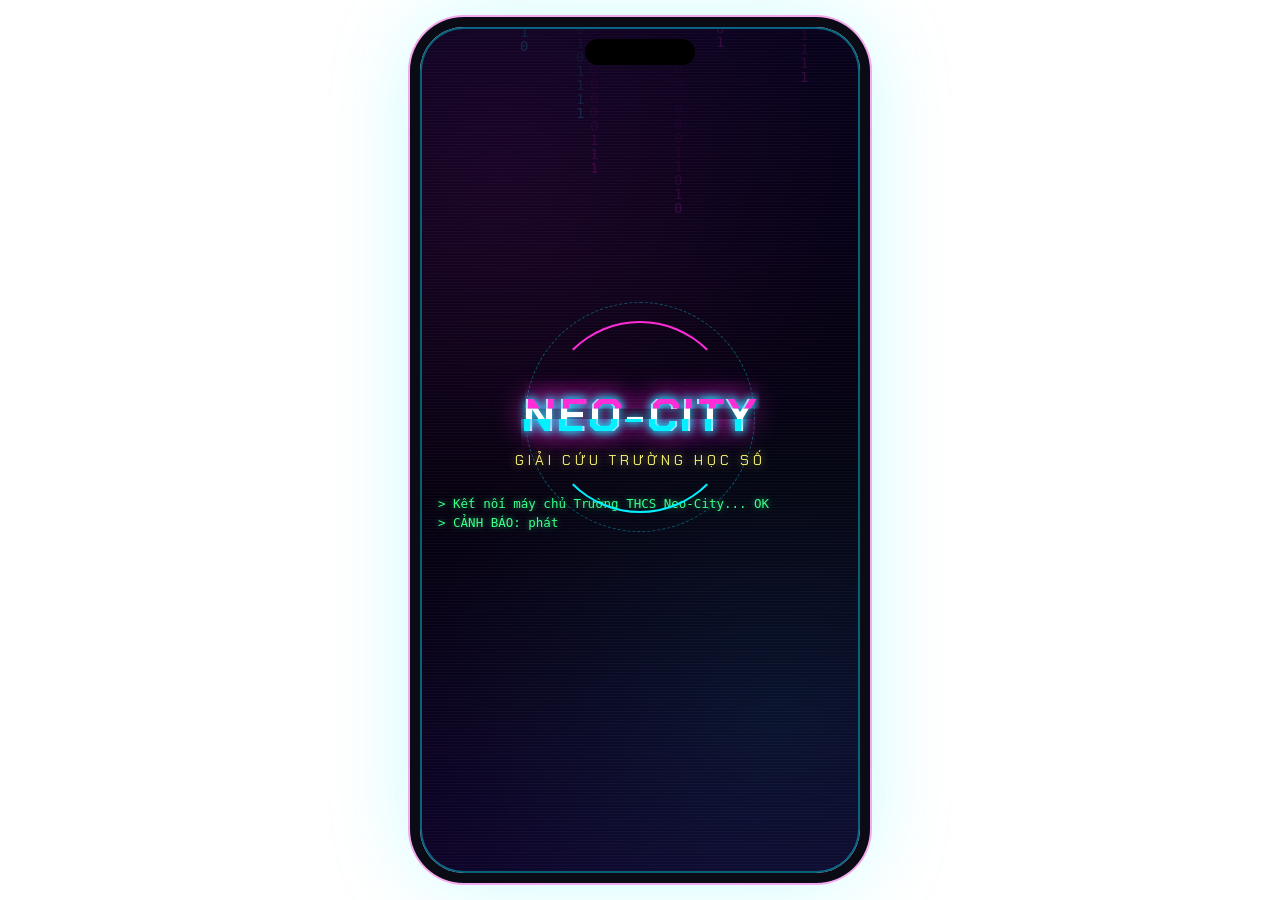
==== commit 6514a8bd: "Boss 2 phase + mini-game tấn công/đỡ đòn, email lừa đảo tinh vi, Phòng STEM 7x7 có chướng ngại - Bos" ====
--- a/play.html
+++ b/play.html
@@ -11,6 +11,7 @@
 <link rel="stylesheet" href="game.css">
 <link rel="stylesheet" href="puzzles-a.css">
 <link rel="stylesheet" href="puzzles-b.css">
+<link rel="stylesheet" href="puzzles-robot.css">
 </head>
 <body>
 <div class="phone">
@@ -25,6 +26,7 @@
 <script src="game.js"></script>
 <script src="puzzles-a.js"></script>
 <script src="puzzles-b.js"></script>
+<script src="puzzles-robot.js"></script>
 <script>init();</script>
 </body>
 </html>
--- a/game.css
+++ b/game.css
@@ -404,3 +404,26 @@
 @keyframes aurora{to{transform:rotate(360deg)}}
 .me-pin span{rotate:45deg;font-size:24px}
 .input.bad{border-color:var(--red);box-shadow:0 0 14px rgba(255,56,100,.45)}
+
+/* ---------- Còn 1 mạng: virus tấn công ---------- */
+.virus-ov{position:absolute;inset:0;z-index:45;pointer-events:none;overflow:hidden}
+.vo-edge{position:absolute;inset:0;box-shadow:inset 0 0 70px 18px rgba(255,30,70,.55);animation:voPulse 1.1s ease-in-out infinite}
+@keyframes voPulse{0%,100%{opacity:.55}15%{opacity:1}30%{opacity:.6}45%{opacity:.9}}
+.vo-noise{position:absolute;inset:0;opacity:.13;mix-blend-mode:screen;
+  background:repeating-linear-gradient(0deg,rgba(255,40,90,.9) 0 2px,transparent 2px 5px);animation:voScan .35s steps(3) infinite}
+@keyframes voScan{to{transform:translateY(5px)}}
+.vo-crack{position:absolute;inset:0;opacity:.18;background:
+  linear-gradient(115deg,transparent 48%,rgba(255,255,255,.8) 49%,transparent 50%) 0 0/60% 40% no-repeat,
+  linear-gradient(60deg,transparent 48%,rgba(255,255,255,.7) 49%,transparent 50%) 100% 100%/55% 35% no-repeat}
+.virus-ov span{position:absolute;font-size:var(--s);transform:translate(-50%,-50%);filter:hue-rotate(-110deg) saturate(1.8) drop-shadow(0 0 8px #ff3864);
+  animation:voCrawl 2.6s ease-in-out var(--d) infinite}
+@keyframes voCrawl{0%,100%{transform:translate(-50%,-50%) scale(1) rotate(0)}50%{transform:translate(-40%,-60%) scale(1.25) rotate(20deg)}
+  75%{transform:translate(-60%,-45%) scale(.9) rotate(-15deg)}}
+.vo-label{position:absolute;left:50%;bottom:calc(14px + env(safe-area-inset-bottom));transform:translateX(-50%);white-space:nowrap;
+  font-family:var(--fh);font-weight:700;font-size:12px;letter-spacing:2px;color:#fff;padding:5px 12px;border-radius:20px;
+  background:rgba(255,30,70,.75);box-shadow:0 0 18px rgba(255,30,70,.8);animation:blink .8s steps(2) infinite}
+.phone.danger #app{animation:dangerJit 3.2s infinite}
+@keyframes dangerJit{0%,88%,100%{transform:none;filter:none}90%{transform:translate(-3px,1px);filter:hue-rotate(-40deg) saturate(1.6)}
+  92%{transform:translate(3px,-2px)}94%{transform:translate(-1px,0);filter:none}}
+.phone.danger .hearts i:not(.lost){animation:heartDanger .55s ease-in-out infinite}
+@keyframes heartDanger{50%{transform:scale(1.35);filter:drop-shadow(0 0 6px #ff3864)}}
--- a/puzzles-a.css
+++ b/puzzles-a.css
@@ -237,7 +237,7 @@
 .pa-bin-panel.pa-unlocked { border-color: var(--green); box-shadow: 0 0 24px rgba(57, 255, 136, .45); }
 .pa-bin-panel.pa-unlocked .pa-bin-flash { opacity: 1; transform: none; animation: pa-glitch .4s .1s 2; }
 
-.pa-bits { --n: 5; display: grid; grid-template-columns: repeat(var(--n), 1fr); gap: 8px; }
+.pa-bits { --n: 5; display: grid; grid-template-columns: repeat(var(--n), minmax(0, 1fr)); gap: 5px; }
 .pa-bit {
   display: flex; flex-direction: column; align-items: center; justify-content: center; gap: 4px;
   min-height: 86px; padding: 8px 0; border-radius: 12px; cursor: pointer;
@@ -247,7 +247,8 @@
   -webkit-tap-highlight-color: transparent; touch-action: manipulation;
 }
 .pa-bit-val { font: 600 12px var(--fh); color: var(--muted); }
-.pa-bit-d { font: 700 34px/1 var(--fh); }
+.pa-bit-d { font: 700 clamp(22px, 7vw, 32px)/1 var(--fh); }
+.pa-bit-val { font-size: 11px !important; }
 .pa-bit:not(:disabled):active { transform: scale(.92); }
 .pa-bit.pa-on {
   color: var(--cyan); border-color: var(--cyan); background: rgba(0, 240, 255, .12);
--- a/puzzles-b.css
+++ b/puzzles-b.css
@@ -1,141 +1,27 @@
-/* ===== NEO-CITY · Puzzles B (robot, phishing, boss) – all classes prefixed pb- ===== */
+/* ===== NEO-CITY · Puzzles B (phishing, boss) – all classes prefixed pb- ===== */
 
 /* ---------- shared ---------- */
 .pb-pop { animation: pb-pop .28s ease-out; }
 @keyframes pb-pop { 0% { transform: scale(.85); } 60% { transform: scale(1.08); } 100% { transform: scale(1); } }
 
 /* =========================================================
-   ROBOT
-   ========================================================= */
-.pb-board-wrap { padding: 10px; transition: box-shadow .3s; }
-.pb-board-wrap.pb-running { box-shadow: 0 0 0 1px var(--cyan), 0 0 18px rgba(0, 240, 255, .35); }
-.pb-board-wrap.pb-flash { animation: pb-redflash .6s ease-out; }
-.pb-board-wrap.pb-solved { box-shadow: 0 0 0 2px var(--green), 0 0 30px rgba(57, 255, 136, .6); }
-@keyframes pb-redflash {
-  0%, 100% { background: var(--glass); }
-  30% { background: rgba(255, 56, 100, .45); box-shadow: 0 0 30px var(--red); }
-}
-
-.pb-board {
-  position: relative;
-  display: grid;
-  grid-template-columns: repeat(var(--n, 5), 1fr);
-  grid-auto-rows: 1fr;
-  aspect-ratio: 1 / 1;
-  width: 100%;
-  max-width: 360px;
-  margin: 0 auto;
-  background:
-    linear-gradient(rgba(0, 240, 255, .07) 1px, transparent 1px) 0 0 / calc(100% / var(--n, 5)) calc(100% / var(--n, 5)),
-    linear-gradient(90deg, rgba(0, 240, 255, .07) 1px, transparent 1px) 0 0 / calc(100% / var(--n, 5)) calc(100% / var(--n, 5));
-}
-.pb-cell { position: relative; display: flex; align-items: center; justify-content: center; }
-.pb-cell::before {
-  content: ''; position: absolute; inset: 3px; border-radius: 8px;
-  background: rgba(10, 20, 50, .55);
-  border: 1px solid rgba(0, 240, 255, .14);
-}
-.pb-cell-ic { position: relative; z-index: 1; font-size: clamp(20px, 7vw, 30px); line-height: 1; }
-.pb-start::before { border-color: rgba(0, 240, 255, .5); border-style: dashed; }
-.pb-start-ic { font: 700 14px var(--fh); color: var(--cyan); opacity: .55; }
-.pb-goal::before { border-color: var(--green); box-shadow: inset 0 0 14px rgba(57, 255, 136, .45), 0 0 10px rgba(57, 255, 136, .35); }
-.pb-chipcell::before { border-color: rgba(249, 248, 113, .6); }
-.pb-chip { animation: pb-chipglow 1.4s ease-in-out infinite; filter: drop-shadow(0 0 6px var(--yellow)); }
-@keyframes pb-chipglow { 50% { transform: scale(1.15); filter: drop-shadow(0 0 12px var(--yellow)); } }
-.pb-chipcell.pb-got .pb-chip { animation: pb-spark .55s ease-out forwards; }
-.pb-chipcell.pb-got::after {
-  content: ''; position: absolute; inset: 10%; border-radius: 50%;
-  border: 2px solid var(--yellow); animation: pb-ring .55s ease-out forwards; pointer-events: none;
-}
-@keyframes pb-spark {
-  0% { transform: scale(1); opacity: 1; }
-  40% { transform: scale(1.8) rotate(20deg); opacity: 1; filter: drop-shadow(0 0 18px var(--yellow)) brightness(2); }
-  100% { transform: scale(0) rotate(90deg); opacity: 0; }
-}
-@keyframes pb-ring { from { transform: scale(.3); opacity: 1; } to { transform: scale(1.6); opacity: 0; } }
-
-/* neon brick wall */
-.pb-wall::before {
-  background:
-    linear-gradient(rgba(255, 43, 214, .55) 2px, transparent 2px) 0 0 / 100% 33.33%,
-    linear-gradient(90deg, rgba(255, 43, 214, .55) 2px, transparent 2px) 0 0 / 50% 33.33%,
-    linear-gradient(135deg, #3a0b4d, #1c0630);
-  border: 1px solid var(--pink);
-  box-shadow: 0 0 10px rgba(255, 43, 214, .55), inset 0 0 10px rgba(255, 43, 214, .35);
-}
-
-.pb-robot {
-  position: absolute; left: 0; top: 0; z-index: 3;
-  display: flex; align-items: center; justify-content: center;
-  transition: transform .3s cubic-bezier(.45, .05, .35, 1);
-  pointer-events: none;
-}
-.pb-robot.pb-noanim { transition: none; }
-.pb-robot-body {
-  font-size: clamp(24px, 8.5vw, 36px); line-height: 1;
-  filter: drop-shadow(0 0 6px var(--cyan));
-  animation: pb-bob 1.2s ease-in-out infinite;
-}
-@keyframes pb-bob { 50% { transform: translateY(-3px); } }
-.pb-robot.pb-charged .pb-robot-body { filter: drop-shadow(0 0 10px var(--yellow)) drop-shadow(0 0 4px var(--yellow)); }
-.pb-robot.pb-crash .pb-robot-body { animation: pb-crash .5s ease-out; filter: drop-shadow(0 0 12px var(--red)) hue-rotate(-60deg); }
-.pb-robot.pb-crash::after {
-  content: '💥'; position: absolute; font-size: clamp(22px, 8vw, 34px);
-  animation: pb-boom .7s ease-out forwards;
-}
-@keyframes pb-crash {
-  0%, 100% { transform: translateX(0); }
-  20% { transform: translateX(-5px) rotate(-12deg); }
-  40% { transform: translateX(5px) rotate(10deg); }
-  60% { transform: translateX(-4px) rotate(-6deg); }
-  80% { transform: translateX(3px); }
-}
-@keyframes pb-boom { 0% { transform: scale(.2); opacity: 1; } 60% { transform: scale(1.4); opacity: 1; } 100% { transform: scale(1.6); opacity: 0; } }
-.pb-robot.pb-win .pb-robot-body { animation: pb-winglow .8s ease-in-out infinite alternate; }
-@keyframes pb-winglow {
-  from { filter: drop-shadow(0 0 6px var(--green)); transform: scale(1); }
-  to { filter: drop-shadow(0 0 18px var(--green)) brightness(1.3); transform: scale(1.15); }
-}
-
-.pb-msg {
-  min-height: 44px; display: flex; align-items: center; justify-content: center; text-align: center;
-  padding: 8px 12px; border-radius: 12px; font: 600 14px var(--fb); color: var(--muted);
-  border: 1px solid var(--line); background: rgba(0, 240, 255, .05);
-}
-.pb-msg-ok { color: var(--green); border-color: rgba(57, 255, 136, .5); background: rgba(57, 255, 136, .08); }
-.pb-msg-bad { color: var(--red); border-color: rgba(255, 56, 100, .6); background: rgba(255, 56, 100, .1); }
-.pb-msg-warn { color: var(--yellow); border-color: rgba(249, 248, 113, .5); background: rgba(249, 248, 113, .07); }
-
-.pb-prog { padding: 10px 12px; }
-.pb-prog-head { display: flex; justify-content: space-between; font: 700 13px var(--fh); letter-spacing: .08em; color: var(--cyan); margin-bottom: 8px; }
-.pb-count { color: var(--text); }
-.pb-count.pb-full { color: var(--red); }
-.pb-chips { display: flex; flex-wrap: wrap; gap: 6px; min-height: 40px; align-content: flex-start; }
-.pb-empty { color: var(--muted); font-size: 13px; align-self: center; }
-.pb-cmd {
-  position: relative; display: inline-flex; align-items: center; justify-content: center;
-  width: 38px; height: 38px; border-radius: 10px; font-size: 18px;
-  background: rgba(0, 240, 255, .1); border: 1px solid var(--line);
-  transition: background .2s, box-shadow .2s, transform .2s;
-}
-.pb-cmd i {
-  position: absolute; top: -6px; left: -5px; min-width: 16px; height: 16px; padding: 0 3px;
-  border-radius: 8px; font: 700 10px/16px var(--fh); font-style: normal; text-align: center;
-  background: var(--violet); color: #fff;
-}
-.pb-cmd.pb-cur { background: rgba(0, 240, 255, .35); border-color: var(--cyan); box-shadow: 0 0 14px var(--cyan); transform: scale(1.12); }
-.pb-cmd.pb-done { opacity: .55; }
-.pb-cmd.pb-bad { background: rgba(255, 56, 100, .4); border-color: var(--red); box-shadow: 0 0 14px var(--red); opacity: 1; }
-
-.pb-pad { display: grid; grid-template-columns: repeat(6, 1fr); gap: 6px; }
-.pb-key { min-height: 52px; padding: 0; font-size: 22px; }
-.pb-key:disabled { opacity: .4; }
-.pb-run:disabled { opacity: .5; }
-.pb-tip { font-size: 12.5px; color: var(--muted); text-align: center; line-height: 1.5; }
-
-/* =========================================================
    PHISHING
    ========================================================= */
+.pb-itabs { display: flex; gap: 8px; justify-content: center; }
+.pb-itab {
+  display: inline-flex; align-items: center; gap: 4px; padding: 4px 12px; border-radius: 999px;
+  font: 700 13px var(--fh); color: var(--muted); border: 1px solid rgba(143, 163, 199, .35); background: rgba(255, 255, 255, .03);
+  transition: color .25s, border-color .25s, background .25s;
+}
+.pb-itab b { font-weight: 800; }
+.pb-itab.on { color: var(--text); border-color: var(--cyan); background: rgba(0, 240, 255, .12); }
+.pb-itab.done { color: var(--green); border-color: var(--green); background: rgba(57, 255, 136, .1); }
+.pb-itab.done b::after { content: ' ✔'; }
+.pb-ph-hint { line-height: 1.5; }
+.pb-ph-hint b { color: var(--text); }
+.pb-ph-hint .pb-hl { color: var(--yellow); }
+.pb-ph-view { position: relative; }
+
 .pb-phone {
   position: relative; overflow: hidden;
   border-radius: 26px; padding: 0 0 14px;
@@ -144,6 +30,10 @@
   box-shadow: 0 0 0 1px var(--violet), 0 0 24px rgba(139, 92, 246, .45);
   font-family: var(--fb);
 }
+.pb-phone.pb-slidein { animation: pb-msgin .4s cubic-bezier(.2, .8, .2, 1); }
+.pb-phone.pb-slideout { animation: pb-msgout .32s ease-in forwards; }
+@keyframes pb-msgin { from { opacity: 0; transform: translateX(60px); } to { opacity: 1; transform: none; } }
+@keyframes pb-msgout { to { opacity: 0; transform: translateX(-70px); } }
 .pb-ph-bar { display: flex; justify-content: space-between; padding: 8px 18px 4px; font: 600 12px var(--fb); color: #333; }
 .pb-ph-app {
   display: flex; align-items: center; justify-content: space-between;
@@ -153,13 +43,13 @@
 .pb-ph-title { font-weight: 700; }
 .pb-ph-act { color: #777; font-size: 18px; }
 .pb-mail-head { padding: 10px 14px; background: #fff; border-bottom: 1px solid #e3e7f0; display: flex; flex-direction: column; gap: 6px; }
-.pb-mail-row { display: flex; gap: 6px; align-items: baseline; font-size: 13.5px; line-height: 1.45; }
-.pb-mail-lbl { flex: none; color: #6b7487; font-weight: 600; min-width: 52px; }
-.pb-mail-to { color: #6b7487; }
-.pb-subj { font-weight: 700; color: #111; }
-.pb-from { word-break: break-all; }
+.pb-mail-row { display: flex; gap: 6px; align-items: baseline; font-size: 13.5px; line-height: 1.5; }
+.pb-mail-lbl { flex: none; color: #6b7487; font-weight: 600; min-width: 58px; }
+.pb-mail-val { min-width: 0; overflow-wrap: anywhere; }
+.pb-mail-val .pb-seg + .pb-seg { margin-left: 2px; }
+.pb-seg.pb-subj { font-weight: 700; color: #111; }
 .pb-mail-body { padding: 12px 14px 0; }
-.pb-mail-p { margin: 0 0 8px; font-size: 14.5px; line-height: 1.55; }
+.pb-mail-p { margin: 0 0 9px; font-size: 14.5px; line-height: 1.6; overflow-wrap: anywhere; }
 
 .pb-seg {
   position: relative; display: inline; cursor: pointer;
@@ -167,37 +57,90 @@
   -webkit-tap-highlight-color: transparent;
   transition: background .2s, box-shadow .2s;
   box-decoration-break: clone; -webkit-box-decoration-break: clone;
+  -webkit-touch-callout: none; user-select: none; -webkit-user-select: none;
 }
 .pb-seg:active { background: rgba(26, 115, 232, .12); }
 .pb-seg:focus-visible { outline: 2px solid #1a73e8; }
-.pb-link { color: #1a73e8; text-decoration: underline; word-break: break-all; }
+.pb-link { color: #1a73e8; text-decoration: underline; overflow-wrap: anywhere; }
 .pb-seg.pb-flagged {
   background: rgba(255, 56, 100, .12);
-  box-shadow: 0 0 0 2px var(--red), 0 0 12px rgba(255, 56, 100, .7);
+  box-shadow: 0 0 0 2px var(--red);
   animation: pb-flagin .4s ease-out;
 }
-@keyframes pb-flagin { 0% { box-shadow: 0 0 0 6px rgba(255, 56, 100, 0); } 100% { box-shadow: 0 0 0 2px var(--red), 0 0 12px rgba(255, 56, 100, .7); } }
+@keyframes pb-flagin { 0% { box-shadow: 0 0 0 7px rgba(255, 56, 100, 0); } 100% { box-shadow: 0 0 0 2px var(--red); } }
+.pb-seg.pb-safe { background: rgba(57, 255, 136, .14); box-shadow: 0 0 0 2px #1fbf68; }
 .pb-badge {
   position: relative; top: -8px; display: inline-flex; align-items: center; justify-content: center;
-  width: 18px; height: 18px; margin-left: 3px; border-radius: 50%;
+  width: 18px; height: 18px; margin-right: 4px; border-radius: 50%;
   background: var(--red); color: #fff; font: 700 11px var(--fh); text-decoration: none;
-  box-shadow: 0 0 8px var(--red); animation: pb-pop .3s ease-out;
-}
+  animation: pb-pop .3s ease-out;
+}
+.pb-seg > .pb-badge { position: absolute; top: -10px; left: -9px; margin: 0; z-index: 1; }
+div.pb-seg > .pb-badge { left: auto; right: -6px; }
 .pb-seg.pb-wrong { animation: pb-wrongflash .7s ease-out; }
-@keyframes pb-wrongflash {
-  0%, 100% { background: transparent; }
-  20%, 60% { background: rgba(255, 56, 100, .45); }
-}
+@keyframes pb-wrongflash { 0%, 100% { background: transparent; } 20%, 60% { background: rgba(255, 56, 100, .45); } }
+.pb-seg.pb-nope { animation: pb-nope .45s ease-out; }
+@keyframes pb-nope { 30% { background: rgba(26, 115, 232, .18); } }
+
+/* "xem link thật" */
+.pb-reveal {
+  display: inline-block; margin: 4px 0 0 2px; padding: 2px 8px; min-height: 26px;
+  border: 1px dashed #9aa6c0; border-radius: 8px; background: #fff; color: #4a5672; font: 600 12px var(--fb);
+}
+.pb-reveal.on { display: none; }
+.pb-realurl {
+  display: none; margin-top: 4px; padding: 6px 9px; border-radius: 8px;
+  background: #1d2433; color: #e8eef9; font-size: 12.5px; line-height: 1.4; word-break: break-all;
+}
+.pb-realurl b { color: #ffd166; font-weight: 600; }
+.pb-realurl.on { display: block; animation: pb-slidein .25s ease-out; }
+
+/* attachment + QR */
+.pb-att-row, .pb-qr-row { margin: 2px 0 10px; }
+.pb-seg.pb-att {
+  display: flex; align-items: center; gap: 10px; margin: 0; padding: 9px 12px;
+  border: 1px solid #d5dbe8; border-radius: 12px; background: #fff;
+}
+.pb-att-ic { font-size: 26px; }
+.pb-att-txt { display: flex; flex-direction: column; min-width: 0; flex: 1; }
+.pb-att-txt b { font-size: 13.5px; overflow-wrap: anywhere; }
+.pb-att-txt small { color: #7a849a; font-size: 12px; }
+.pb-att-dl { color: #1a73e8; font-size: 18px; }
+.pb-seg.pb-qr {
+  display: flex; align-items: center; gap: 12px; margin: 0; padding: 10px 12px;
+  border: 1px solid #d5dbe8; border-radius: 12px; background: #fff; font-weight: 600; font-size: 14px;
+}
+.pb-qr svg { flex: none; width: 74px; height: 74px; background: #fff; }
+
+/* chat app */
+.pb-phone.pb-chat { background: #dfe9f7; padding-bottom: 0; }
+.pb-chat-head { display: flex; align-items: center; gap: 9px; padding: 8px 12px; background: #0068ff; color: #fff; }
+.pb-chat-head .pb-ph-back { color: #fff; font-size: 22px; line-height: 1; }
+.pb-chat-av { width: 38px; height: 38px; border-radius: 50%; background: #fff; display: grid; place-items: center; font-size: 22px; flex: none; }
+.pb-chat-who { flex: 1; min-width: 0; line-height: 1.3; }
+.pb-chat-who > b { font-size: 14.5px; }
+.pb-chat-sub { font-size: 12px; opacity: .92; margin-top: 2px; }
+.pb-chat-sub .pb-seg:active { background: rgba(255, 255, 255, .2); }
+.pb-chat-sub .pb-seg.pb-flagged { background: rgba(255, 255, 255, .15); box-shadow: 0 0 0 2px #ffd166; }
+.pb-chat-ic { font-size: 15px; letter-spacing: 4px; }
+.pb-chat-body { display: flex; flex-direction: column; gap: 8px; padding: 12px 12px 14px; }
+.pb-chat-time { align-self: center; font-size: 12px; color: #fff; background: rgba(60, 72, 100, .45); border-radius: 999px; padding: 3px 10px; }
+.pb-chat-time .pb-seg { color: #fff; }
+.pb-bub {
+  align-self: flex-start; max-width: 86%; padding: 9px 12px; border-radius: 4px 16px 16px 16px;
+  background: #fff; font-size: 14.5px; line-height: 1.55; box-shadow: 0 1px 1px rgba(0, 0, 0, .08);
+}
+.pb-chat-input { display: flex; justify-content: space-between; padding: 10px 14px; background: #fff; color: #8a93a8; font-size: 14px; border-top: 1px solid #d5dbe8; }
 
 .pb-stamp {
   position: absolute; left: 50%; top: 45%; z-index: 5;
   padding: 10px 18px; border: 4px solid var(--red); border-radius: 10px;
-  color: var(--red); background: rgba(255, 255, 255, .85);
-  font: 800 26px/1.1 var(--fh); text-align: center; letter-spacing: .04em;
-  text-shadow: 0 0 6px rgba(255, 56, 100, .5);
+  color: var(--red); background: rgba(255, 255, 255, .88);
+  font: 800 24px/1.15 var(--fh); text-align: center; letter-spacing: .04em;
   transform: translate(-50%, -50%) rotate(-12deg);
   animation: pb-stamp .45s cubic-bezier(.2, 1.6, .4, 1) both;
 }
+.pb-stamp.pb-stamp-ok { border-color: #12a150; color: #12a150; }
 @keyframes pb-stamp {
   from { transform: translate(-50%, -50%) rotate(-12deg) scale(2.6); opacity: 0; }
   to { transform: translate(-50%, -50%) rotate(-12deg) scale(1); opacity: 1; }
@@ -207,6 +150,7 @@
 .pb-flags-head { font: 700 14px var(--fh); color: var(--text); }
 .pb-fcount { color: var(--red); }
 .pb-flist { list-style: none; margin: 8px 0 0; padding: 0; display: flex; flex-direction: column; gap: 6px; }
+.pb-flist:empty::before { content: 'Chưa tìm thấy dấu hiệu nào…'; color: var(--muted); font-size: 13px; }
 .pb-fitem {
   display: flex; gap: 8px; align-items: flex-start; font-size: 13.5px; line-height: 1.45;
   padding: 8px 10px; border-radius: 10px;
@@ -223,128 +167,301 @@
    BOSS
    ========================================================= */
 .pb-arena {
-  position: relative; overflow: hidden; height: 230px; border-radius: 16px;
-  border: 1px solid rgba(255, 56, 100, .5);
+  --bc: #00f0ff;
+  position: relative; overflow: hidden; height: 220px; flex: none; border-radius: 16px;
+  border: 1px solid color-mix(in srgb, var(--bc) 55%, transparent);
   background:
-    radial-gradient(circle at 50% 55%, rgba(255, 43, 214, .25), transparent 60%),
-    linear-gradient(rgba(0, 240, 255, .08) 1px, transparent 1px) 0 0 / 100% 22px,
+    linear-gradient(rgba(0, 240, 255, .07) 1px, transparent 1px) 0 0 / 100% 22px,
     linear-gradient(180deg, #12052a, #06020f);
-  box-shadow: inset 0 0 40px rgba(255, 56, 100, .25), 0 0 18px rgba(255, 56, 100, .25);
-}
-.pb-hp { position: absolute; left: 12px; right: 12px; top: 10px; display: flex; align-items: center; gap: 8px; z-index: 2; }
-.pb-hp-lbl { font: 800 13px var(--fh); letter-spacing: .15em; color: var(--red); text-shadow: 0 0 8px var(--red); }
-.pb-hp-bar { flex: 1; display: grid; grid-template-columns: repeat(6, 1fr); gap: 4px; }
+  transition: border-color .6s;
+}
+.pb-arena[data-phase="1"] { --bc: #ff2b6a; background: linear-gradient(rgba(255, 43, 106, .08) 1px, transparent 1px) 0 0 / 100% 18px, linear-gradient(180deg, #2a0518, #0a0208); }
+.pb-arena.pb-shake { animation: pb-ashake .4s; }
+.pb-arena.pb-shake-big { animation: pb-ashake2 .45s; }
+@keyframes pb-ashake { 25% { transform: translate(-5px, 2px); } 50% { transform: translate(4px, -2px); } 75% { transform: translate(-2px, 1px); } }
+@keyframes pb-ashake2 { 15% { transform: translate(-10px, 4px); } 35% { transform: translate(9px, -5px); } 55% { transform: translate(-6px, 3px); } 75% { transform: translate(4px, -1px); } }
+
+.pb-hp { position: absolute; left: 10px; right: 10px; top: 8px; z-index: 3; }
+.pb-hp-top { display: flex; justify-content: space-between; align-items: baseline; margin-bottom: 4px; }
+.pb-hp-lbl { font: 800 13px var(--fh); letter-spacing: .15em; color: var(--bc); text-shadow: 0 0 6px var(--bc); }
+.pb-hp-ph { font: 700 11px var(--fh); letter-spacing: .1em; color: var(--muted); }
+.pb-arena[data-phase="1"] .pb-hp-ph { color: var(--red); animation: pb-blink .6s steps(2) infinite; }
+.pb-hp-bar { display: flex; gap: 8px; }
+.pb-hp-g { flex: 1; display: grid; grid-template-columns: repeat(5, 1fr); gap: 3px; padding: 2px; border-radius: 4px; border: 1px solid rgba(255, 255, 255, .12); }
 .pb-hp-seg {
-  height: 12px; border-radius: 3px;
-  background: linear-gradient(90deg, var(--red), var(--pink));
-  box-shadow: 0 0 8px rgba(255, 56, 100, .8);
-  transition: background .3s, box-shadow .3s, opacity .3s;
-}
-.pb-hp-seg.pb-lost { background: rgba(255, 255, 255, .08); box-shadow: none; animation: pb-seglost .4s ease-out; }
-@keyframes pb-seglost { 0% { background: #fff; transform: scaleY(1.8); } 100% { transform: none; } }
-
-.pb-boss-wrap { position: absolute; left: 50%; top: 52%; transform: translate(-50%, -50%); }
-.pb-boss {
-  position: relative; font-size: 96px; line-height: 1;
-  filter: drop-shadow(0 0 16px var(--pink));
-  animation: pb-hover 2.4s ease-in-out infinite, pb-glitch 3.2s steps(1) infinite;
-}
-.pb-boss::before, .pb-boss::after {
-  content: attr(data-e); position: absolute; left: 0; top: 0; opacity: .7; pointer-events: none;
-}
-.pb-boss::before { color: transparent; text-shadow: -3px 0 rgba(0, 240, 255, .9); animation: pb-rgb1 1.8s steps(2) infinite; mix-blend-mode: screen; }
-.pb-boss::after { color: transparent; text-shadow: 3px 0 rgba(255, 43, 214, .9); animation: pb-rgb2 2.1s steps(2) infinite; mix-blend-mode: screen; }
-@keyframes pb-hover { 0%, 100% { transform: translateY(0); } 50% { transform: translateY(-10px); } }
-@keyframes pb-glitch {
-  0%, 88%, 100% { clip-path: none; }
-  90% { clip-path: inset(10% 0 55% 0); transform: translateX(-6px); }
-  93% { clip-path: inset(50% 0 10% 0); transform: translateX(6px); }
-  96% { clip-path: inset(30% 0 30% 0); transform: translateX(-3px); }
-}
-@keyframes pb-rgb1 { 0% { transform: translate(-2px, 1px); } 50% { transform: translate(-4px, -1px); } 100% { transform: translate(-1px, 0); } }
-@keyframes pb-rgb2 { 0% { transform: translate(2px, -1px); } 50% { transform: translate(4px, 1px); } 100% { transform: translate(1px, 0); } }
-
-.pb-boss.pb-hit { animation: pb-bosshit .6s ease-out; }
+  position: relative; height: 10px; border-radius: 2px;
+  background: linear-gradient(90deg, #00f0ff, #7af8ff);
+  transition: background .3s, opacity .3s;
+}
+.pb-hp-g[data-g="1"] .pb-hp-seg { background: linear-gradient(90deg, #ff2b6a, #ff2bd6); }
+.pb-hp-g .pb-hp-seg.pb-lost { background: rgba(255, 255, 255, .07); }
+.pb-hp-seg.pb-fill { animation: pb-segfill .5s ease-out both; }
+@keyframes pb-segfill { 0% { transform: scaleY(0); background: #fff; } 60% { transform: scaleY(1.8); } 100% { transform: none; } }
+.pb-frag {
+  position: absolute; left: 30%; top: 0; width: 6px; height: 6px; background: #fff; border-radius: 1px;
+  animation: pb-frag .6s ease-out forwards; pointer-events: none;
+}
+@keyframes pb-frag { to { transform: translate(var(--x), var(--y)) rotate(var(--r)); opacity: 0; } }
+
+.pb-aura {
+  position: absolute; left: 50%; top: 56%; width: 200px; height: 200px; margin: -100px 0 0 -100px; border-radius: 50%;
+  background: radial-gradient(circle, color-mix(in srgb, var(--bc) 45%, transparent), transparent 65%);
+  animation: pb-aura 2s ease-in-out infinite; pointer-events: none;
+}
+.pb-arena[data-phase="1"] .pb-aura { width: 250px; height: 250px; margin: -125px 0 0 -125px; animation-duration: 1.1s; }
+@keyframes pb-aura { 0%, 100% { opacity: .55; transform: scale(.9); } 50% { opacity: 1; transform: scale(1.06); } }
+
+.pb-boss-wrap { position: absolute; left: 50%; top: 56%; width: 124px; height: 124px; margin: -62px 0 0 -62px; transition: transform .6s cubic-bezier(.3, 1.6, .5, 1); }
+.pb-arena[data-phase="1"] .pb-boss-wrap { transform: scale(1.2); }
+.pb-boss { width: 100%; height: 100%; color: var(--bc); animation: pb-hover 2.4s ease-in-out infinite; }
+.pb-bsvg { width: 100%; height: 100%; overflow: visible; filter: drop-shadow(0 0 8px var(--bc)); }
+.pb-b-spikes { stroke: currentColor; stroke-width: 4; fill: currentColor; transform-origin: 0 0; animation: pb-spin 9s linear infinite; }
+.pb-arena[data-phase="1"] .pb-b-spikes { animation-duration: 3.5s; }
+.pb-b-body { fill: #1a0833; stroke: currentColor; stroke-width: 4; }
+.pb-b-eyes { fill: #fff; }
+.pb-b-pupils { fill: currentColor; animation: pb-look 3s ease-in-out infinite; }
+.pb-b-mouth { fill: none; stroke: currentColor; stroke-width: 3; stroke-linejoin: round; }
+.pb-b-brow { fill: none; stroke: currentColor; stroke-width: 4; stroke-linecap: round; opacity: 0; }
+.pb-b-horns { fill: currentColor; opacity: 0; }
+.pb-arena[data-phase="1"] .pb-b-brow, .pb-arena[data-phase="1"] .pb-b-horns { opacity: 1; }
+@keyframes pb-hover { 0%, 100% { transform: translateY(0); } 50% { transform: translateY(-8px); } }
+@keyframes pb-spin { to { transform: rotate(360deg); } }
+@keyframes pb-look { 0%, 100% { transform: translateX(0); } 30% { transform: translateX(-3px); } 70% { transform: translateX(3px); } }
+
+.pb-boss.pb-hit { animation: pb-bosshit .5s ease-out; }
 @keyframes pb-bosshit {
-  0% { filter: brightness(4) drop-shadow(0 0 30px #fff); transform: scale(1.1); }
-  20% { transform: translateX(-10px) rotate(-6deg); }
-  40% { transform: translateX(10px) rotate(6deg); }
-  60% { transform: translateX(-6px); filter: brightness(1.5) hue-rotate(90deg) drop-shadow(0 0 16px var(--cyan)); }
-  100% { transform: none; filter: drop-shadow(0 0 16px var(--pink)); }
-}
-.pb-boss.pb-attack { animation: pb-bossatk .7s ease-out; }
+  0% { transform: scale(1.12); filter: brightness(3) drop-shadow(-5px 0 0 rgba(0, 255, 255, .9)) drop-shadow(5px 0 0 rgba(255, 0, 80, .9)); }
+  25% { transform: translateX(-9px) rotate(-7deg); filter: brightness(1.8) drop-shadow(5px 0 0 rgba(0, 255, 255, .8)) drop-shadow(-5px 0 0 rgba(255, 0, 80, .8)); }
+  50% { transform: translateX(8px) rotate(6deg); }
+  75% { transform: translateX(-4px); }
+  100% { transform: none; filter: none; }
+}
+.pb-boss.pb-atk { animation: pb-bossatk .65s ease-out; }
 @keyframes pb-bossatk {
   0% { transform: scale(1); }
-  35% { transform: scale(1.35) translateY(14px); filter: drop-shadow(0 0 30px var(--red)) saturate(2); }
+  30% { transform: scale(.85) translateY(-8px); }
+  50% { transform: scale(1.4) translateY(16px); filter: saturate(2) brightness(1.4); }
   100% { transform: scale(1); }
 }
-.pb-boss.pb-die { animation: pb-die 1.2s ease-in forwards; }
-@keyframes pb-die {
-  0% { transform: scale(1); filter: brightness(1); }
-  20% { transform: scale(1.15) translateX(-6px); filter: brightness(3) hue-rotate(90deg); }
-  40% { transform: scale(1.05) translateX(6px); clip-path: inset(20% 0 40% 0); }
-  60% { transform: scale(1.3); filter: brightness(5) blur(2px); clip-path: none; }
-  100% { transform: scale(2.4); filter: brightness(8) blur(14px); opacity: 0; }
-}
-.pb-shard {
-  position: absolute; left: 50%; top: 50%; width: 8px; height: 8px; border-radius: 2px;
-  box-shadow: 0 0 10px currentColor;
-  animation: pb-shard 1.1s ease-out forwards;
-}
-@keyframes pb-shard {
-  0% { transform: translate(-50%, -50%) scale(1); opacity: 1; }
-  100% { transform: translate(calc(-50% + var(--x)), calc(-50% + var(--y))) scale(.2) rotate(360deg); opacity: 0; }
-}
-
-.pb-laser {
-  position: absolute; left: 50%; bottom: 0; width: 8px; height: 0; margin-left: -4px; z-index: 1;
-  border-radius: 4px; opacity: 0;
-  background: linear-gradient(0deg, var(--cyan), #fff, var(--cyan));
-  box-shadow: 0 0 12px var(--cyan), 0 0 30px var(--cyan);
-}
-.pb-laser.pb-fire { animation: pb-laser .55s ease-out; }
-@keyframes pb-laser {
-  0% { height: 0; opacity: 1; }
-  40% { height: 55%; opacity: 1; width: 8px; margin-left: -4px; }
-  70% { height: 55%; opacity: .9; width: 16px; margin-left: -8px; }
-  100% { height: 55%; opacity: 0; width: 2px; margin-left: -1px; }
-}
-.pb-red {
-  position: absolute; inset: 0; pointer-events: none; opacity: 0; z-index: 4;
-  background: radial-gradient(circle, transparent 30%, rgba(255, 56, 100, .65));
-}
-.pb-red.pb-pulse { animation: pb-redpulse .7s ease-out; }
-@keyframes pb-redpulse { 0% { opacity: 0; } 25% { opacity: 1; } 100% { opacity: 0; } }
-
-.pb-time {
-  height: 10px; border-radius: 6px; overflow: hidden;
-  background: rgba(255, 255, 255, .08); border: 1px solid var(--line);
-}
-.pb-time i {
-  display: block; height: 100%; width: 100%;
-  background: linear-gradient(90deg, var(--cyan), var(--green));
-  box-shadow: 0 0 10px var(--cyan);
-  transition: width .06s linear;
-}
-.pb-time.pb-low i { background: linear-gradient(90deg, var(--red), var(--pink)); box-shadow: 0 0 10px var(--red); animation: pb-blink .4s steps(2) infinite; }
+.pb-boss.pb-cast { animation: pb-cast .9s ease-out; }
+@keyframes pb-cast { 0%, 100% { transform: none; } 30%, 60% { transform: scale(1.12) rotate(-4deg); filter: brightness(1.6); } 45% { transform: scale(1.12) rotate(4deg); } }
+
+.pb-shot {
+  position: absolute; left: 50%; bottom: 0; width: 10px; height: 46px; margin-left: -5px; z-index: 2; border-radius: 6px;
+  background: linear-gradient(0deg, transparent, var(--cyan) 40%, #fff);
+  animation: pb-shot .25s ease-in forwards;
+}
+.pb-shot.pb-crit { width: 18px; margin-left: -9px; background: linear-gradient(0deg, transparent, var(--yellow) 40%, #fff); }
+@keyframes pb-shot { from { transform: translateY(0); } to { transform: translateY(-110px); opacity: .9; } }
+.pb-impact {
+  position: absolute; left: 50%; top: 50%; width: 40px; height: 40px; margin: -20px 0 0 -20px; border-radius: 50%; z-index: 3;
+  border: 4px solid #fff; background: radial-gradient(circle, #fff, transparent 70%);
+  animation: pb-impact .45s ease-out forwards; pointer-events: none;
+}
+.pb-impact.pb-crit { border-color: var(--yellow); }
+@keyframes pb-impact { from { transform: scale(.3); opacity: 1; } to { transform: scale(3.2); opacity: 0; } }
+.pb-float {
+  position: absolute; left: 50%; top: 30%; z-index: 6; transform: translateX(-50%);
+  font: 800 26px var(--fh); color: #fff; text-shadow: 0 0 6px var(--bc), 0 2px 0 #000; white-space: nowrap;
+  animation: pb-float 1.05s ease-out forwards; pointer-events: none;
+}
+.pb-float.pb-critx { color: var(--yellow); font-size: 30px; text-shadow: 0 0 8px #ff8a3d, 0 2px 0 #000; }
+@keyframes pb-float { 0% { transform: translate(-50%, 10px) scale(.5); opacity: 0; } 20% { transform: translate(-50%, 0) scale(1.25); opacity: 1; } 100% { transform: translate(-50%, -40px) scale(1); opacity: 0; } }
+
+.pb-wave {
+  position: absolute; left: 50%; top: 50%; width: 60px; height: 60px; margin: -30px 0 0 -30px; border-radius: 50%; z-index: 3;
+  border: 6px solid var(--red); animation: pb-wave .65s ease-out forwards; pointer-events: none;
+}
+@keyframes pb-wave { from { transform: scale(.4); opacity: 1; } to { transform: scale(7); opacity: 0; border-width: 1px; } }
+
+.pb-shield {
+  position: absolute; left: 50%; bottom: -60px; width: 260px; height: 130px; margin-left: -130px; z-index: 4;
+  border-radius: 130px 130px 0 0; border: 3px solid var(--cyan); border-bottom: 0;
+  background: radial-gradient(ellipse at 50% 100%, rgba(0, 240, 255, .05), rgba(0, 240, 255, .35));
+  display: flex; justify-content: center; padding-top: 22px;
+  animation: pb-shieldup .85s ease-out forwards; pointer-events: none;
+}
+.pb-shield span { font: 800 22px var(--fh); color: #fff; text-shadow: 0 0 8px var(--cyan); letter-spacing: .08em; }
+@keyframes pb-shieldup { 0% { transform: scaleY(0); opacity: 0; } 25% { transform: scaleY(1.08); opacity: 1; } 75% { opacity: 1; } 100% { transform: none; opacity: 0; } }
+
+.pb-beam-warn {
+  position: absolute; top: 50%; width: 44px; height: 44px; margin-top: -22px; z-index: 4; border-radius: 50%;
+  display: grid; place-items: center; font: 800 24px var(--fh); color: #fff; background: var(--red);
+  opacity: 0; transform: scale(.4); transition: opacity .12s, transform .12s; pointer-events: none;
+}
+.pb-beam-warn.pb-left { left: 10px; }
+.pb-beam-warn.pb-right { right: 10px; }
+.pb-beam-warn.on { opacity: 1; transform: scale(1); animation: pb-blink .25s steps(2) infinite; }
+.pb-beam {
+  position: absolute; top: 50%; height: 14px; margin-top: -7px; width: 0; z-index: 3; border-radius: 7px;
+  background: linear-gradient(90deg, var(--red), #fff, var(--red)); animation: pb-beam .5s ease-out forwards; pointer-events: none;
+}
+.pb-beam-L { left: 0; }
+.pb-beam-R { right: 0; }
+.pb-beam.pb-blocked { background: linear-gradient(90deg, var(--cyan), #fff, var(--cyan)); }
+@keyframes pb-beam { 0% { width: 0; opacity: 1; } 50% { width: 100%; opacity: 1; } 100% { width: 100%; opacity: 0; } }
+
+.pb-skill {
+  position: absolute; right: 10px; bottom: 8px; z-index: 3; padding: 3px 10px; border-radius: 999px;
+  font: 700 12px var(--fh); color: #fff; background: rgba(255, 56, 100, .25); border: 1px solid var(--red);
+  opacity: 0; transition: opacity .25s;
+}
+.pb-skill.on { opacity: 1; }
+.pb-ban { position: absolute; inset: 0; z-index: 7; display: flex; align-items: center; justify-content: center; pointer-events: none; opacity: 0; }
+.pb-ban.on { opacity: 1; }
+.pb-ban.on .pb-ban-in { animation: pb-banin .35s cubic-bezier(.2, 1.4, .4, 1) both; }
+.pb-ban-in {
+  display: flex; align-items: center; gap: 10px; width: 92%; padding: 10px 14px; border-radius: 14px;
+  background: rgba(20, 4, 20, .92); border: 2px solid var(--red);
+}
+.pb-ban-ic { font-size: 38px; line-height: 1; }
+.pb-ban-in div { display: flex; flex-direction: column; line-height: 1.3; }
+.pb-ban-in small { font: 700 11px var(--fh); letter-spacing: .12em; color: var(--red); text-transform: uppercase; }
+.pb-ban-in b { font: 800 20px var(--fh); color: #fff; }
+.pb-ban-in em { font-style: normal; font-size: 12.5px; color: #ffc9d6; }
+@keyframes pb-banin { from { transform: translateX(-60px) skewX(-12deg); opacity: 0; } to { transform: none; opacity: 1; } }
+.pb-phase-ban { text-align: center; animation: pb-banin .4s cubic-bezier(.2, 1.4, .4, 1) both; background: rgba(0, 0, 0, .55); padding: 10px 22px; border-radius: 12px; }
+.pb-phase-ban b { display: block; font: 800 44px/1 var(--fh); color: #fff; letter-spacing: .1em; text-shadow: -3px 0 var(--cyan), 3px 0 var(--red); }
+.pb-phase-ban span { font: 700 14px var(--fh); color: var(--red); letter-spacing: .08em; }
+
+.pb-arena.pb-trans .pb-boss-wrap { animation: pb-trans .7s steps(3) 2; }
+.pb-arena.pb-trans { animation: pb-ashake2 .45s 3; }
+@keyframes pb-trans {
+  0% { filter: hue-rotate(0) brightness(2); clip-path: inset(0 0 60% 0); transform: translateX(-8px); }
+  50% { filter: hue-rotate(120deg); clip-path: inset(40% 0 0 0); transform: translateX(8px) scale(1.25); }
+  100% { filter: none; clip-path: none; transform: scale(1.2); }
+}
+.pb-arena.pb-freeze * { animation-play-state: paused !important; }
+.pb-arena.pb-freeze .pb-boss { filter: grayscale(.8) brightness(1.6); }
+.pb-arena.pb-dying .pb-boss { animation: pb-dying .65s steps(2) infinite; }
+@keyframes pb-dying {
+  0% { transform: translate(-6px, 2px); clip-path: inset(10% 0 50% 0); filter: brightness(2) drop-shadow(-6px 0 0 #0ff) drop-shadow(6px 0 0 #f05); }
+  25% { transform: translate(7px, -3px) scale(1.1); clip-path: inset(50% 0 5% 0); filter: invert(1); }
+  50% { transform: translate(-3px, 1px) scale(.95); clip-path: none; filter: brightness(3); }
+  75% { transform: translate(5px, 0) scale(1.15); clip-path: inset(30% 0 30% 0); filter: hue-rotate(180deg); }
+  100% { transform: none; }
+}
+.pb-dust { position: absolute; inset: 0; width: 100%; height: 100%; z-index: 5; pointer-events: none; }
+
+/* full-screen fx layer */
+.pb-fx { position: absolute; inset: 0; z-index: 30; pointer-events: none; overflow: hidden; }
+.pb-vig { position: absolute; inset: 0; background: radial-gradient(circle, transparent 35%, rgba(255, 20, 60, .6)); animation: pb-fade .85s ease-out forwards; }
+.pb-crack { position: absolute; inset: 0; animation: pb-fade .9s ease-in forwards; }
+.pb-crack svg { width: 100%; height: 100%; }
+.pb-crack path { fill: none; stroke: rgba(255, 255, 255, .85); stroke-width: .5; vector-effect: non-scaling-stroke; stroke-width: 2; }
+@keyframes pb-fade { 0% { opacity: 1; } 60% { opacity: .9; } 100% { opacity: 0; } }
+.pb-gl-scr {
+  position: absolute; inset: 0;
+  background: repeating-linear-gradient(0deg, rgba(255, 43, 106, .14) 0 3px, transparent 3px 9px);
+  animation: pb-glscr .18s steps(2) infinite;
+}
+@keyframes pb-glscr { 0% { transform: translateY(0); opacity: .9; } 100% { transform: translateY(6px); opacity: .5; } }
+.pb-white { position: absolute; inset: 0; background: #fff; animation: pb-white .7s ease-out forwards; }
+@keyframes pb-white { 0% { opacity: 0; } 25% { opacity: 1; } 100% { opacity: 0; } }
+.pb-final {
+  position: absolute; inset: 0; display: flex; flex-direction: column; align-items: center; justify-content: center; gap: 12px;
+  background: rgba(4, 2, 14, .82); animation: pb-fadein .3s ease-out;
+}
+@keyframes pb-fadein { from { opacity: 0; } to { opacity: 1; } }
+.pb-final-t { font: 800 30px/1.15 var(--fh); text-align: center; color: #fff; letter-spacing: .06em; text-shadow: -2px 0 var(--cyan), 2px 0 var(--pink); animation: pb-banin .4s ease-out both; }
+.pb-final-s { font: 600 15px var(--fb); color: var(--green); }
+.pb-boot { width: 64%; height: 8px; border-radius: 6px; background: rgba(255, 255, 255, .1); overflow: hidden; }
+.pb-boot i { display: block; height: 100%; background: linear-gradient(90deg, var(--cyan), var(--green)); transform: scaleX(0); transform-origin: left; }
+
+/* timer */
+.pb-time { height: 10px; flex: none; border-radius: 6px; overflow: hidden; background: rgba(255, 255, 255, .08); border: 1px solid var(--line); }
+.pb-time i { display: block; height: 100%; width: 100%; transform-origin: left; background: linear-gradient(90deg, var(--cyan), var(--green)); }
+.pb-time.pb-low i { background: linear-gradient(90deg, var(--red), var(--pink)); animation: pb-blink .4s steps(2) infinite; }
 @keyframes pb-blink { 50% { opacity: .55; } }
 
-.pb-qcard { min-height: 110px; display: flex; flex-direction: column; justify-content: center; gap: 6px; }
-.pb-qcard.pb-in { animation: pb-cardin .35s ease-out; }
+/* round panel (fixed height → no layout jumps) */
+.pb-panel { position: relative; height: 316px; flex: none; display: flex; flex-direction: column; gap: 10px; }
+.pb-ph-head { display: flex; justify-content: space-between; align-items: center; gap: 8px; min-height: 34px; }
+.pb-rtag { flex: none; font: 800 14px var(--fh); letter-spacing: .08em; color: var(--pink); white-space: nowrap; }
+.pb-rsub { flex: 1; min-width: 0; font-size: 12px; line-height: 1.35; color: var(--muted); text-align: right; }
+.pb-rsub .pb-g { color: var(--green); }
+.pb-rsub .pb-r { color: var(--red); }
+.pb-wait { margin: auto; font: 700 15px var(--fh); color: var(--red); letter-spacing: .08em; animation: pb-blink .5s steps(2) infinite; }
+.pb-talk { display: flex; flex-direction: column; gap: 10px; margin-top: 6px; }
+.pb-line { font-size: 14.5px; line-height: 1.5; animation: pb-slidein .35s ease-out both; }
+.pb-glitch-line b { color: var(--red); }
+.pb-bit-line { animation-delay: .5s; }
+.pb-bit-line b { color: var(--cyan); }
+
+.pb-qcard { min-height: 118px; display: flex; flex-direction: column; justify-content: center; }
+.pb-in { animation: pb-cardin .35s ease-out; }
 @keyframes pb-cardin {
-  0% { opacity: 0; transform: translateX(-12px) skewX(-6deg); filter: hue-rotate(90deg); }
+  0% { opacity: 0; transform: translateX(-12px) skewX(-6deg); }
   60% { opacity: 1; transform: translateX(4px) skewX(2deg); }
-  100% { transform: none; filter: none; }
-}
-.pb-qnum { font: 800 12px var(--fh); letter-spacing: .14em; color: var(--pink); text-shadow: 0 0 8px var(--pink); }
+  100% { transform: none; }
+}
 .pb-qtext { font: 600 16px/1.45 var(--fb); color: var(--text); }
-
+.pb-noisy { color: var(--pink); font-family: var(--fh); }
 .pb-tf { display: grid; grid-template-columns: 1fr 1fr; gap: 10px; }
 .pb-tf-btn { min-height: 60px; font-size: 18px; }
-.pb-tf-btn:disabled { opacity: .45; }
-.pb-fb { min-height: 52px; }
-.pb-fb .explain { animation: pb-slidein .3s ease-out; }
+.pb-tf-btn:disabled, .pb-mc-btn:disabled, .pb-dom:disabled, .pb-key:disabled { opacity: .5; }
+.pb-tf-btn.pb-right, .pb-mc-btn.pb-right, .pb-dom.pb-right, .pb-sh-btn.pb-right { opacity: 1; outline: 3px solid var(--green); }
+.pb-mc-btn.pb-wrongb, .pb-dom.pb-wrongb, .pb-sh-btn.pb-wrongb { opacity: 1; outline: 3px solid var(--red); }
+.pb-fb { position: absolute; left: 0; right: 0; bottom: 0; z-index: 2; background-color: #140a2e; animation: pb-slidein .3s ease-out; }
+.pb-fb.ok { background-image: linear-gradient(rgba(57, 255, 136, .14), rgba(57, 255, 136, .14)); }
+.pb-fb.no { background-image: linear-gradient(rgba(255, 56, 100, .16), rgba(255, 56, 100, .16)); }
+
+.pb-mc { display: flex; flex-direction: column; gap: 8px; }
+.pb-mc-btn {
+  display: flex; gap: 10px; align-items: center; min-height: 64px; padding: 8px 12px; text-align: left;
+  border-radius: 12px; border: 1px solid var(--line); background: var(--glass); color: var(--text); font: 500 13.5px/1.35 var(--fb);
+}
+.pb-mc-btn b { flex: none; width: 26px; height: 26px; border-radius: 50%; display: grid; place-items: center; background: rgba(0, 240, 255, .15); color: var(--cyan); font: 800 13px var(--fh); }
+.pb-mc-btn:active:not(:disabled) { background: rgba(0, 240, 255, .15); }
+
+.pb-field {
+  position: relative; flex: 1; overflow: hidden; border-radius: 14px; touch-action: none;
+  border: 1px solid var(--line); background: radial-gradient(circle at 50% 120%, rgba(0, 240, 255, .14), transparent 60%), rgba(10, 4, 30, .6);
+}
+.pb-vcount { position: absolute; left: 10px; top: 6px; font: 800 14px var(--fh); color: var(--yellow); }
+.pb-bug, .pb-drop {
+  position: absolute; left: 0; top: 0; width: 52px; height: 52px; padding: 0; border: 0; border-radius: 50%;
+  background: rgba(57, 255, 136, .12); font-size: 30px; line-height: 52px; text-align: center; will-change: transform; touch-action: none;
+}
+.pb-bug { border: 2px solid rgba(57, 255, 136, .6); }
+.pb-drop { width: 50px; height: 50px; line-height: 50px; background: rgba(255, 56, 100, .14); border: 2px solid rgba(255, 56, 100, .55); }
+.pb-drop.pb-safe-ic { background: rgba(0, 240, 255, .12); border-color: rgba(0, 240, 255, .6); }
+.pb-bug.pb-pop, .pb-drop.pb-pop { animation: pb-bugpop .3s ease-out forwards; }
+@keyframes pb-bugpop { to { scale: 1.8; opacity: 0; } }
+.pb-bug.pb-bug-win, .pb-drop.pb-leak, .pb-drop.pb-bad-tap { border-color: var(--red); background: rgba(255, 56, 100, .45); }
+.pb-floor { position: absolute; left: 0; right: 0; bottom: 0; height: 4px; background: var(--red); opacity: .8; }
+
+.pb-charge { display: flex; flex-direction: column; gap: 22px; margin-top: 18px; }
+.pb-cbar { position: relative; height: 46px; border-radius: 12px; background: rgba(255, 56, 100, .3); border: 1px solid rgba(255, 255, 255, .2); overflow: hidden; }
+.pb-cz { position: absolute; top: 0; bottom: 0; }
+.pb-cy { background: rgba(249, 248, 113, .55); }
+.pb-cg { background: var(--green); }
+.pb-needle { position: absolute; top: -2px; bottom: -2px; width: 6px; margin-left: -3px; background: #fff; border-radius: 3px; box-shadow: 0 0 0 2px #000; }
+.pb-needle.pb-ng { background: var(--green); }
+.pb-needle.pb-ny { background: var(--yellow); }
+.pb-needle.pb-nr { background: var(--red); }
+.pb-fire-btn { min-height: 64px; font-size: 20px; }
+
+.pb-beam-btns { display: grid; grid-template-columns: 1fr 1fr; gap: 12px; margin-top: 8px; }
+.pb-sh-btn { min-height: 120px; font: 800 18px/1.5 var(--fh); }
+.pb-sh-btn:disabled { opacity: .55; }
+.pb-beam-cnt { text-align: center; font: 700 13px var(--fh); color: var(--muted); }
+
+.pb-lock-grid { display: grid; grid-template-columns: 1fr 1fr; gap: 10px; }
+.pb-dom {
+  min-height: 72px; padding: 8px; border-radius: 12px; border: 1px solid var(--line); background: var(--glass); color: var(--text);
+  font: 600 12.5px/1.35 var(--fb); overflow-wrap: anywhere;
+}
+.pb-code { color: var(--yellow); font: 800 18px var(--fh); letter-spacing: .1em; }
+.pb-pin { display: flex; flex-direction: column; gap: 8px; align-items: center; }
+.pb-pin-show { display: flex; gap: 10px; }
+.pb-pin-show.pb-shake { animation: pb-ashake .4s; }
+.pb-pin-show i { width: 34px; height: 38px; border-radius: 8px; border: 2px solid var(--line); display: grid; place-items: center; font: 800 18px var(--fh); font-style: normal; color: var(--text); }
+.pb-pin-show i.on { border-color: var(--cyan); }
+.pb-keys { display: grid; grid-template-columns: repeat(3, 72px); gap: 6px; }
+.pb-key { height: 46px; border-radius: 10px; border: 1px solid var(--line); background: var(--glass); color: var(--text); font: 800 18px var(--fh); touch-action: manipulation; }
+.pb-key:active:not(:disabled) { background: rgba(0, 240, 255, .25); }
 
 @media (prefers-reduced-motion: reduce) {
-  .pb-boss, .pb-boss::before, .pb-boss::after, .pb-chip, .pb-robot-body { animation: none !important; }
-}
+  .pb-chip, .pb-robot-body, .pb-boss, .pb-b-spikes, .pb-aura { animation: none !important; }
+}
--- a/puzzles-robot.css
+++ b/puzzles-robot.css
@@ -0,0 +1,197 @@
+/* ===== NEO-CITY · Ải 4 "Phòng STEM" – robot 7x7 (prefix pr-) ===== */
+.pr-root { --pr-spd: 340ms; display: flex; flex-direction: column; gap: 10px; }
+
+/* ---------- bảng ---------- */
+.pr-board { padding: 8px; overflow: hidden; contain: layout paint; transition: box-shadow .3s; flex: none; }
+.pr-running .pr-board { box-shadow: 0 0 0 1px var(--cyan), 0 0 18px rgba(0, 240, 255, .35); }
+.pr-board.pr-flash { animation: pr-redflash .6s ease-out; }
+.pr-board.pr-solved { box-shadow: 0 0 0 2px var(--green), 0 0 30px rgba(57, 255, 136, .6); }
+@keyframes pr-redflash {
+  0% { box-shadow: 0 0 0 2px var(--red), 0 0 40px rgba(255, 56, 100, .8); }
+  100% { box-shadow: 0 0 0 1px var(--cyan), 0 0 18px rgba(0, 240, 255, .35); }
+}
+
+.pr-hud {
+  display: flex; align-items: center; justify-content: space-between; gap: 8px;
+  height: 26px; margin: 0 auto 6px; max-width: 340px; font-family: var(--fh); font-size: 12px;
+  letter-spacing: 1px; color: var(--muted); white-space: nowrap;
+}
+.pr-hud b { color: #fff; display: inline-block; min-width: 2.2em; text-align: center; }
+.pr-lz { padding: 2px 8px; border-radius: 8px; border: 1px solid rgba(255, 56, 100, .6); color: #ffb3c4;
+  background: rgba(255, 56, 100, .12); transition: background .15s, border-color .15s; }
+.pr-lz b { color: var(--red); text-shadow: 0 0 6px var(--red); }
+.pr-lz.pr-off { border-color: rgba(143, 163, 199, .4); background: transparent; color: var(--muted); }
+.pr-lz.pr-off b { color: var(--muted); text-shadow: none; }
+.pr-inv { display: flex; gap: 4px; }
+.pr-inv i { font-style: normal; width: 24px; height: 24px; display: grid; place-items: center; border-radius: 7px;
+  border: 1px dashed rgba(143, 163, 199, .4); opacity: .35; filter: grayscale(1); font-size: 14px;
+  transition: opacity .2s, filter .2s, box-shadow .2s; }
+.pr-inv i.pr-have { opacity: 1; filter: none; border-style: solid; border-color: var(--yellow);
+  box-shadow: 0 0 10px rgba(249, 248, 113, .5); }
+
+.pr-grid {
+  position: relative; width: 100%; max-width: 340px; aspect-ratio: 1 / 1; margin: 0 auto;
+  display: grid; grid-template-columns: repeat(var(--n), 1fr); grid-template-rows: repeat(var(--n), 1fr);
+  overflow: hidden; contain: layout paint; border-radius: 10px;
+  background:
+    linear-gradient(rgba(0, 240, 255, .07) 1px, transparent 1px) 0 0 / calc(100% / var(--n)) calc(100% / var(--n)),
+    linear-gradient(90deg, rgba(0, 240, 255, .07) 1px, transparent 1px) 0 0 / calc(100% / var(--n)) calc(100% / var(--n)),
+    radial-gradient(ellipse at 50% 50%, rgba(139, 92, 246, .16), rgba(6, 2, 15, .9));
+  box-shadow: inset 0 0 0 1px rgba(0, 240, 255, .25);
+}
+.pr-cell { position: relative; display: flex; align-items: center; justify-content: center; min-width: 0; min-height: 0; }
+.pr-cell::before {
+  content: ""; position: absolute; inset: 2px; border-radius: 7px;
+  background: rgba(0, 240, 255, .035); border: 1px solid rgba(0, 240, 255, .12);
+  transition: background .25s, box-shadow .25s;
+}
+.pr-alt::before { background: rgba(255, 43, 214, .03); }
+.pr-ic { position: relative; z-index: 1; font-size: 24px; line-height: 1; transition: opacity .3s, transform .3s, filter .3s; }
+.pr-start-ic { font-family: var(--fh); font-size: 15px; color: var(--cyan); text-shadow: 0 0 8px var(--cyan); opacity: .7; }
+
+.pr-wall::before {
+  background: linear-gradient(135deg, rgba(139, 92, 246, .55), rgba(255, 43, 214, .28));
+  border: 1px solid rgba(255, 43, 214, .75);
+  box-shadow: inset 0 0 10px rgba(255, 43, 214, .45), 0 0 8px rgba(255, 43, 214, .35);
+}
+.pr-wall::after { content: ""; position: absolute; inset: 9px; border-radius: 3px;
+  background: repeating-linear-gradient(45deg, rgba(255, 255, 255, .12) 0 3px, transparent 3px 7px); }
+
+.pr-bat::before { border-color: rgba(249, 248, 113, .55); box-shadow: inset 0 0 12px rgba(249, 248, 113, .25); }
+.pr-bat .pr-ic { animation: pr-float 1.6s ease-in-out infinite; filter: drop-shadow(0 0 6px var(--yellow)); }
+.pr-key::before { border-color: rgba(249, 248, 113, .4); }
+.pr-key .pr-ic { animation: pr-float 1.8s ease-in-out infinite; }
+.pr-got .pr-ic { opacity: .12; transform: scale(.6); animation: none; filter: grayscale(1); }
+.pr-door::before { border: 1.5px solid #ff8a3d; background: rgba(255, 138, 61, .16); box-shadow: inset 0 0 10px rgba(255, 138, 61, .35); }
+.pr-door.pr-open::before { border-color: var(--green); background: rgba(57, 255, 136, .14); box-shadow: inset 0 0 12px rgba(57, 255, 136, .4); }
+.pr-door.pr-open .pr-ic { opacity: .35; transform: scale(.8); }
+.pr-goal::before { border: 1.5px solid var(--green); box-shadow: inset 0 0 14px rgba(57, 255, 136, .45), 0 0 10px rgba(57, 255, 136, .4);
+  animation: pr-goalpulse 1.6s ease-in-out infinite; }
+@keyframes pr-goalpulse { 50% { box-shadow: inset 0 0 20px rgba(57, 255, 136, .7), 0 0 16px rgba(57, 255, 136, .6); } }
+@keyframes pr-float { 50% { transform: translateY(-3px); } }
+
+/* laser */
+.pr-laser::before { border-color: rgba(255, 56, 100, .6); background: rgba(255, 56, 100, .1); }
+.pr-beam { position: absolute; left: 3px; right: 3px; top: 38%; height: 3px; border-radius: 2px; z-index: 1;
+  background: var(--red); box-shadow: 0 0 6px var(--red), 0 0 12px var(--red); transition: opacity .12s; animation: pr-beam .35s steps(2) infinite; }
+.pr-beam2 { top: 60%; animation-delay: .17s; }
+@keyframes pr-beam { 50% { opacity: .65; } }
+.pr-lz-off .pr-beam { opacity: .12; animation: none; box-shadow: none; }
+.pr-lz-off .pr-laser::before { border-style: dashed; background: transparent; }
+
+/* vệt sáng */
+.pr-trail::before { background: rgba(0, 240, 255, .16); box-shadow: inset 0 0 12px rgba(0, 240, 255, .45); }
+
+/* ---------- robot ---------- */
+.pr-bot {
+  position: absolute; left: 0; top: 0; z-index: 3; pointer-events: none;
+  width: calc(100% / var(--n)); height: calc(100% / var(--n));
+  transition: transform var(--pr-spd) cubic-bezier(.3, .8, .3, 1); will-change: transform;
+}
+.pr-bot.pr-noanim, .pr-noanim { transition: none !important; }
+.pr-bot-in { position: absolute; inset: 0; display: grid; place-items: center; }
+.pr-bot-face { position: relative; z-index: 2; font-size: 26px; line-height: 1; filter: drop-shadow(0 0 6px var(--cyan)); }
+.pr-dir {
+  position: absolute; inset: 3px; border-radius: 50%; border: 2px solid rgba(0, 240, 255, .55);
+  box-shadow: 0 0 8px rgba(0, 240, 255, .5); transition: transform calc(var(--pr-spd) * .6) ease-out;
+}
+.pr-dir::after {
+  content: ""; position: absolute; left: 50%; top: -5px; transform: translateX(-50%);
+  border-left: 6px solid transparent; border-right: 6px solid transparent; border-bottom: 8px solid var(--cyan);
+  filter: drop-shadow(0 0 4px var(--cyan));
+}
+.pr-bot.pr-charged .pr-dir { border-color: var(--yellow); box-shadow: 0 0 12px rgba(249, 248, 113, .8); }
+.pr-bot.pr-charged .pr-dir::after { border-bottom-color: var(--yellow); }
+.pr-bot.pr-haskey .pr-bot-face::after { content: "🔑"; position: absolute; right: -10px; bottom: -6px; font-size: 12px; }
+.pr-bot.pr-crash .pr-bot-in { animation: pr-crash .5s ease-out; }
+.pr-bot.pr-crash .pr-bot-face { filter: drop-shadow(0 0 8px var(--red)) hue-rotate(-60deg); }
+@keyframes pr-crash {
+  0% { transform: translateX(0) rotate(0); } 20% { transform: translateX(-4px) rotate(-12deg); }
+  40% { transform: translateX(4px) rotate(10deg); } 60% { transform: translateX(-3px) rotate(-6deg); }
+  80% { transform: translateX(2px) rotate(3deg); } 100% { transform: none; }
+}
+.pr-bot-in.pr-waitpulse { animation: pr-wait .32s ease-out; }
+@keyframes pr-wait { 50% { transform: scale(.85); opacity: .75; } }
+.pr-bot.pr-win .pr-bot-in { animation: pr-win .9s ease-out; }
+.pr-bot.pr-win .pr-dir { border-color: var(--green); box-shadow: 0 0 18px var(--green); }
+@keyframes pr-win { 30% { transform: scale(1.35) rotate(-10deg); } 60% { transform: scale(1.2) rotate(10deg); } 100% { transform: scale(1); } }
+
+.pr-spark {
+  position: absolute; left: 0; top: 0; z-index: 4; pointer-events: none;
+  width: calc(100% / var(--n)); height: calc(100% / var(--n)); display: grid; place-items: center;
+}
+.pr-spark span { font-size: 30px; animation: pr-spark .85s ease-out forwards; filter: drop-shadow(0 0 10px #ff8a3d); }
+.pr-spark::before { content: ""; position: absolute; inset: 0; border-radius: 50%;
+  background: radial-gradient(circle, rgba(255, 220, 120, .9), rgba(255, 56, 100, .5) 40%, transparent 70%);
+  animation: pr-spark .7s ease-out forwards; }
+@keyframes pr-spark { 0% { transform: scale(.3); opacity: 1; } 60% { transform: scale(1.4); opacity: 1; } 100% { transform: scale(1.7); opacity: 0; } }
+
+/* ---------- chú giải ---------- */
+.pr-legend { display: flex; flex-wrap: wrap; gap: 4px 10px; justify-content: center; font-size: 11.5px; color: var(--muted); line-height: 1.3; }
+.pr-legend span { display: inline-flex; align-items: center; gap: 4px; white-space: nowrap; }
+.pr-legend i { font-style: normal; font-size: 13px; }
+.pr-lg-wall { width: 12px; height: 12px; border-radius: 3px; border: 1px solid var(--pink);
+  background: linear-gradient(135deg, rgba(139, 92, 246, .7), rgba(255, 43, 214, .4)); }
+.pr-lg-laser { width: 14px; height: 3px; border-radius: 2px; background: var(--red); box-shadow: 0 0 6px var(--red); }
+
+/* ---------- thông báo (cao cố định) ---------- */
+.pr-msg {
+  height: 42px; flex: none; display: flex; align-items: center; justify-content: center; text-align: center;
+  padding: 0 10px; border-radius: 10px; font-size: 13px; line-height: 1.3; overflow: hidden;
+  color: var(--text); background: rgba(0, 240, 255, .06); border: 1px solid rgba(0, 240, 255, .2);
+}
+.pr-msg span { display: -webkit-box; -webkit-line-clamp: 2; -webkit-box-orient: vertical; overflow: hidden; }
+.pr-msg-ok { color: var(--green); border-color: rgba(57, 255, 136, .5); background: rgba(57, 255, 136, .08); }
+.pr-msg-bad { color: #ff9fb4; border-color: rgba(255, 56, 100, .6); background: rgba(255, 56, 100, .1); }
+.pr-msg-warn { color: var(--yellow); border-color: rgba(249, 248, 113, .45); background: rgba(249, 248, 113, .06); }
+.pr-msg-hint { color: #d7c6ff; border-color: rgba(139, 92, 246, .6); background: rgba(139, 92, 246, .12); }
+.pr-msg.pr-pop span, .pr-cmd.pr-pop { animation: pr-pop .3s ease-out; }
+@keyframes pr-pop { 0% { transform: scale(.9); opacity: .4; } 100% { transform: none; opacity: 1; } }
+
+/* ---------- chương trình (cao cố định, cuộn ngang bên trong) ---------- */
+.pr-prog { padding: 8px 10px; flex: none; }
+.pr-prog-head { display: flex; justify-content: space-between; align-items: center; height: 18px;
+  font-family: var(--fh); font-size: 12px; letter-spacing: 1px; color: var(--cyan); white-space: nowrap; }
+.pr-prog-head small { color: var(--muted); letter-spacing: 0; font-family: var(--fb); }
+.pr-count.pr-full { color: var(--red); }
+.pr-chips {
+  position: relative; display: flex; align-items: center; gap: 6px; height: 50px; margin-top: 6px;
+  overflow-x: auto; overflow-y: hidden; overscroll-behavior: contain; scrollbar-width: none; white-space: nowrap;
+}
+.pr-chips::-webkit-scrollbar { display: none; }
+.pr-empty { color: var(--muted); font-size: 12.5px; }
+.pr-cmd {
+  position: relative; flex: none; width: 44px; height: 44px; padding: 0; border-radius: 10px;
+  display: grid; place-items: center; font-size: 19px; line-height: 1;
+  border: 1px solid rgba(0, 240, 255, .4); background: rgba(0, 240, 255, .08); color: #fff;
+  transition: background .15s, border-color .15s, box-shadow .15s, opacity .15s;
+}
+.pr-cmd i { position: absolute; top: 1px; left: 4px; font-style: normal; font-size: 9px; color: var(--muted); font-family: var(--fh); }
+.pr-cmd-w { border-color: rgba(139, 92, 246, .6); background: rgba(139, 92, 246, .12); }
+.pr-mul { position: absolute; right: 2px; bottom: 1px; font-size: 10px; font-family: var(--fh); color: var(--muted); opacity: .45; }
+.pr-mul.pr-mul-on { color: var(--yellow); opacity: 1; text-shadow: 0 0 6px var(--yellow); font-size: 11px; }
+.pr-cmd.pr-cur { border-color: var(--yellow); background: rgba(249, 248, 113, .2); box-shadow: 0 0 12px rgba(249, 248, 113, .6), inset 0 0 8px rgba(249, 248, 113, .3); }
+.pr-cmd[data-sub]::after { content: attr(data-sub); position: absolute; top: 1px; right: 3px; font-size: 9px; color: var(--yellow); font-family: var(--fh); }
+.pr-cmd.pr-done { opacity: .5; border-color: rgba(57, 255, 136, .5); }
+.pr-cmd.pr-bad { border-color: var(--red); background: rgba(255, 56, 100, .25); box-shadow: 0 0 12px rgba(255, 56, 100, .7); opacity: 1; }
+.pr-running .pr-cmd { pointer-events: none; }
+
+/* ---------- bàn phím lệnh ---------- */
+.pr-pad { display: grid; grid-template-columns: repeat(7, 1fr); gap: 5px; flex: none; }
+.pr-key { min-height: 46px; height: 46px; padding: 0; font-size: 19px; letter-spacing: 0; border-radius: 10px; }
+.pr-wait { flex-direction: column; gap: 0; border-color: var(--violet); font-size: 15px; line-height: 1; }
+.pr-wait small { font-size: 9.5px; font-family: var(--fb); font-weight: 600; }
+.pr-runrow { display: grid; grid-template-columns: 1fr auto auto; gap: 6px; flex: none; }
+.pr-run { min-height: 50px; font-size: 16px; }
+.pr-spd, .pr-hintbtn { min-height: 50px; padding: 0 10px; font-size: 13px; letter-spacing: 0; white-space: nowrap; }
+.pr-spd.pr-spd-on { border-color: var(--yellow); color: var(--yellow); box-shadow: 0 0 10px rgba(249, 248, 113, .4); }
+.pr-tip { font-size: 12px; color: var(--muted); text-align: center; }
+.pr-tip b { color: var(--yellow); }
+
+@media (max-width: 360px) {
+  .pr-ic { font-size: 20px; } .pr-bot-face { font-size: 22px; }
+  .pr-key { font-size: 17px; } .pr-cmd { width: 40px; height: 40px; }
+}
+@media (prefers-reduced-motion: reduce) {
+  .pr-bat .pr-ic, .pr-key .pr-ic, .pr-goal::before, .pr-beam { animation: none; }
+}
